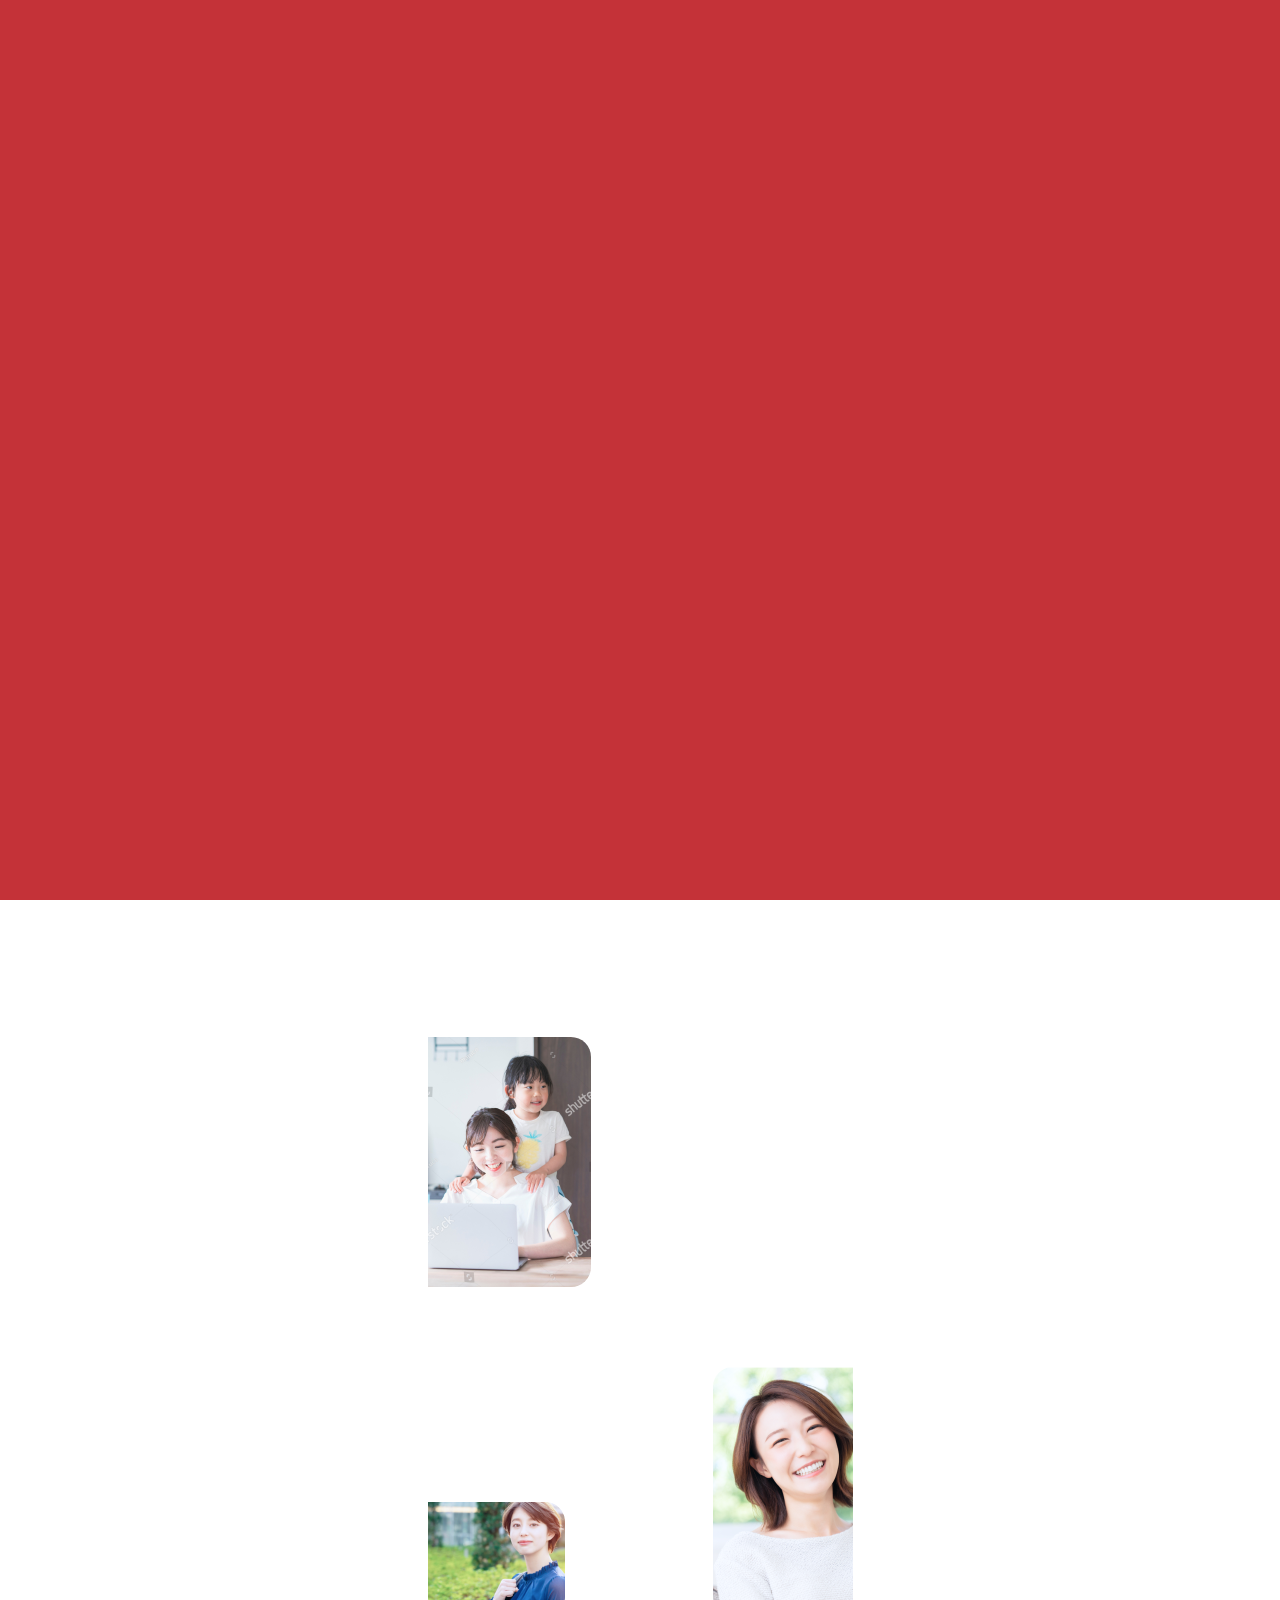
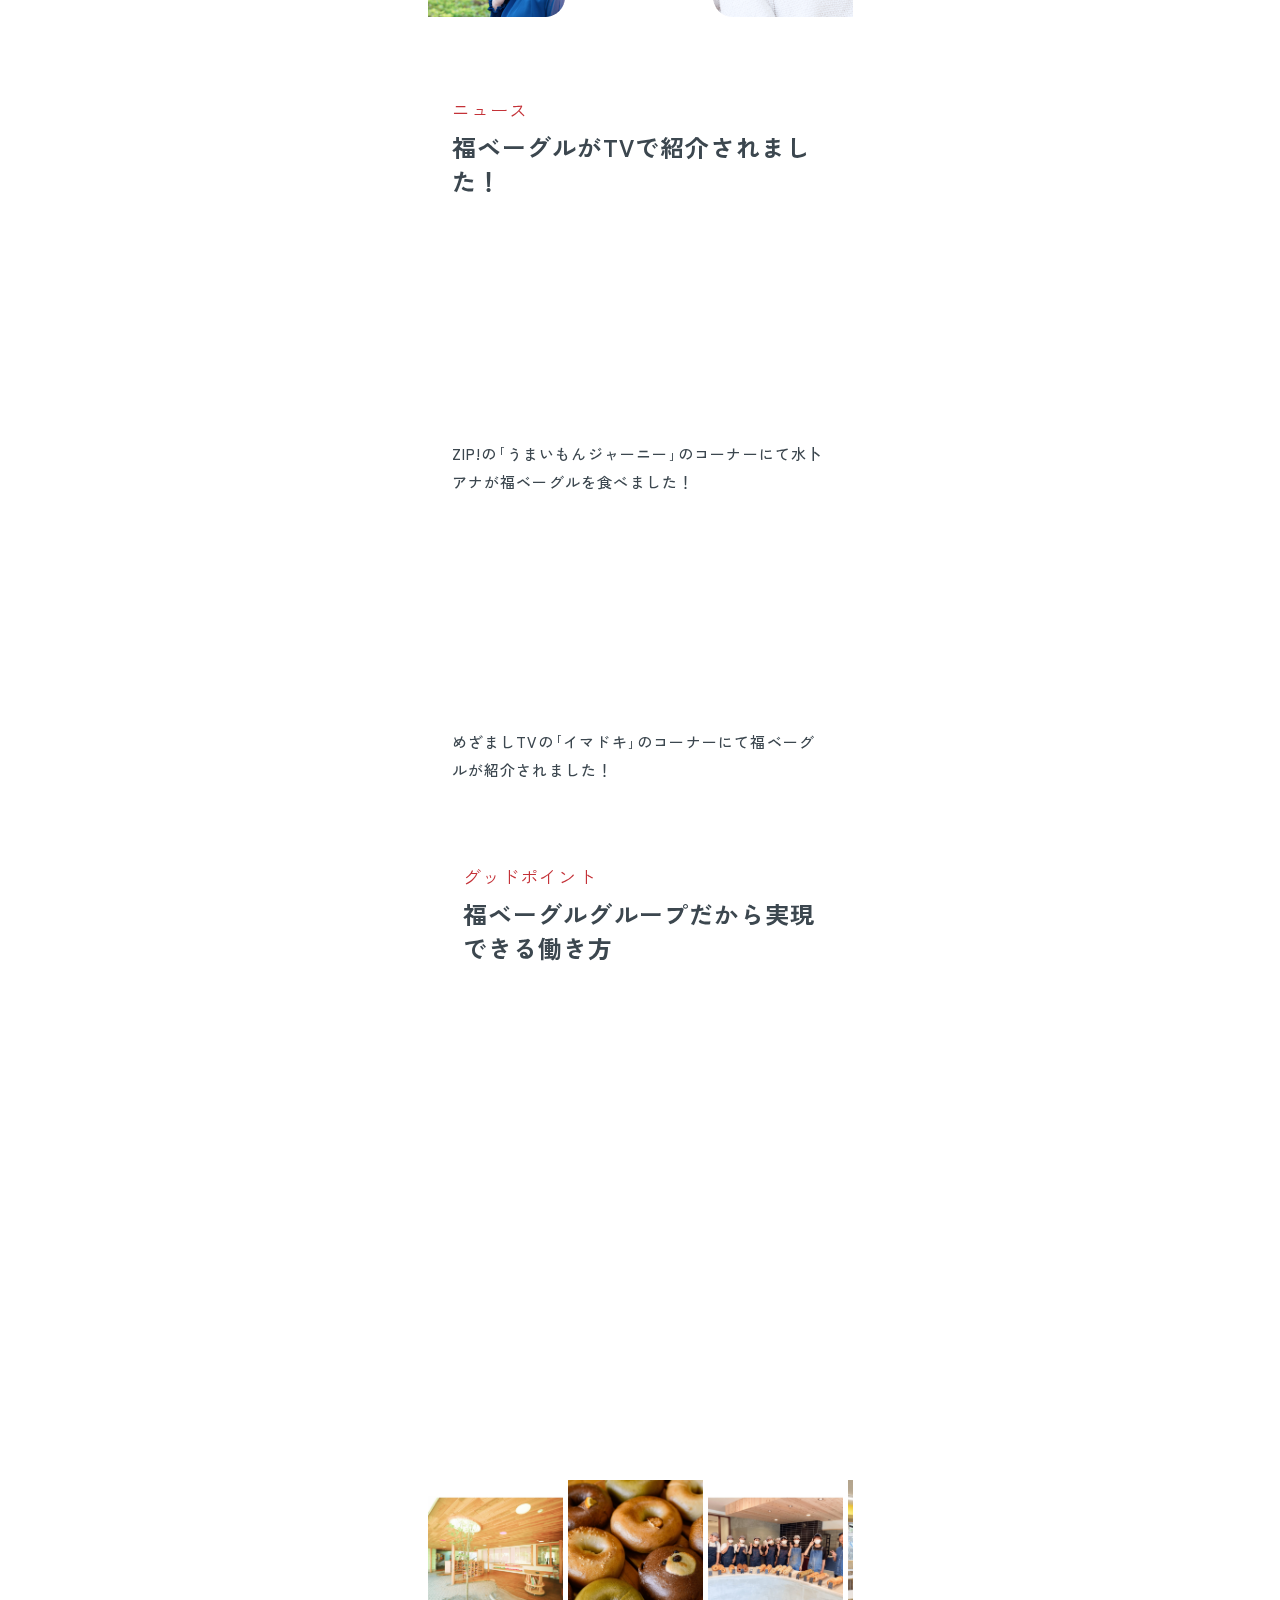
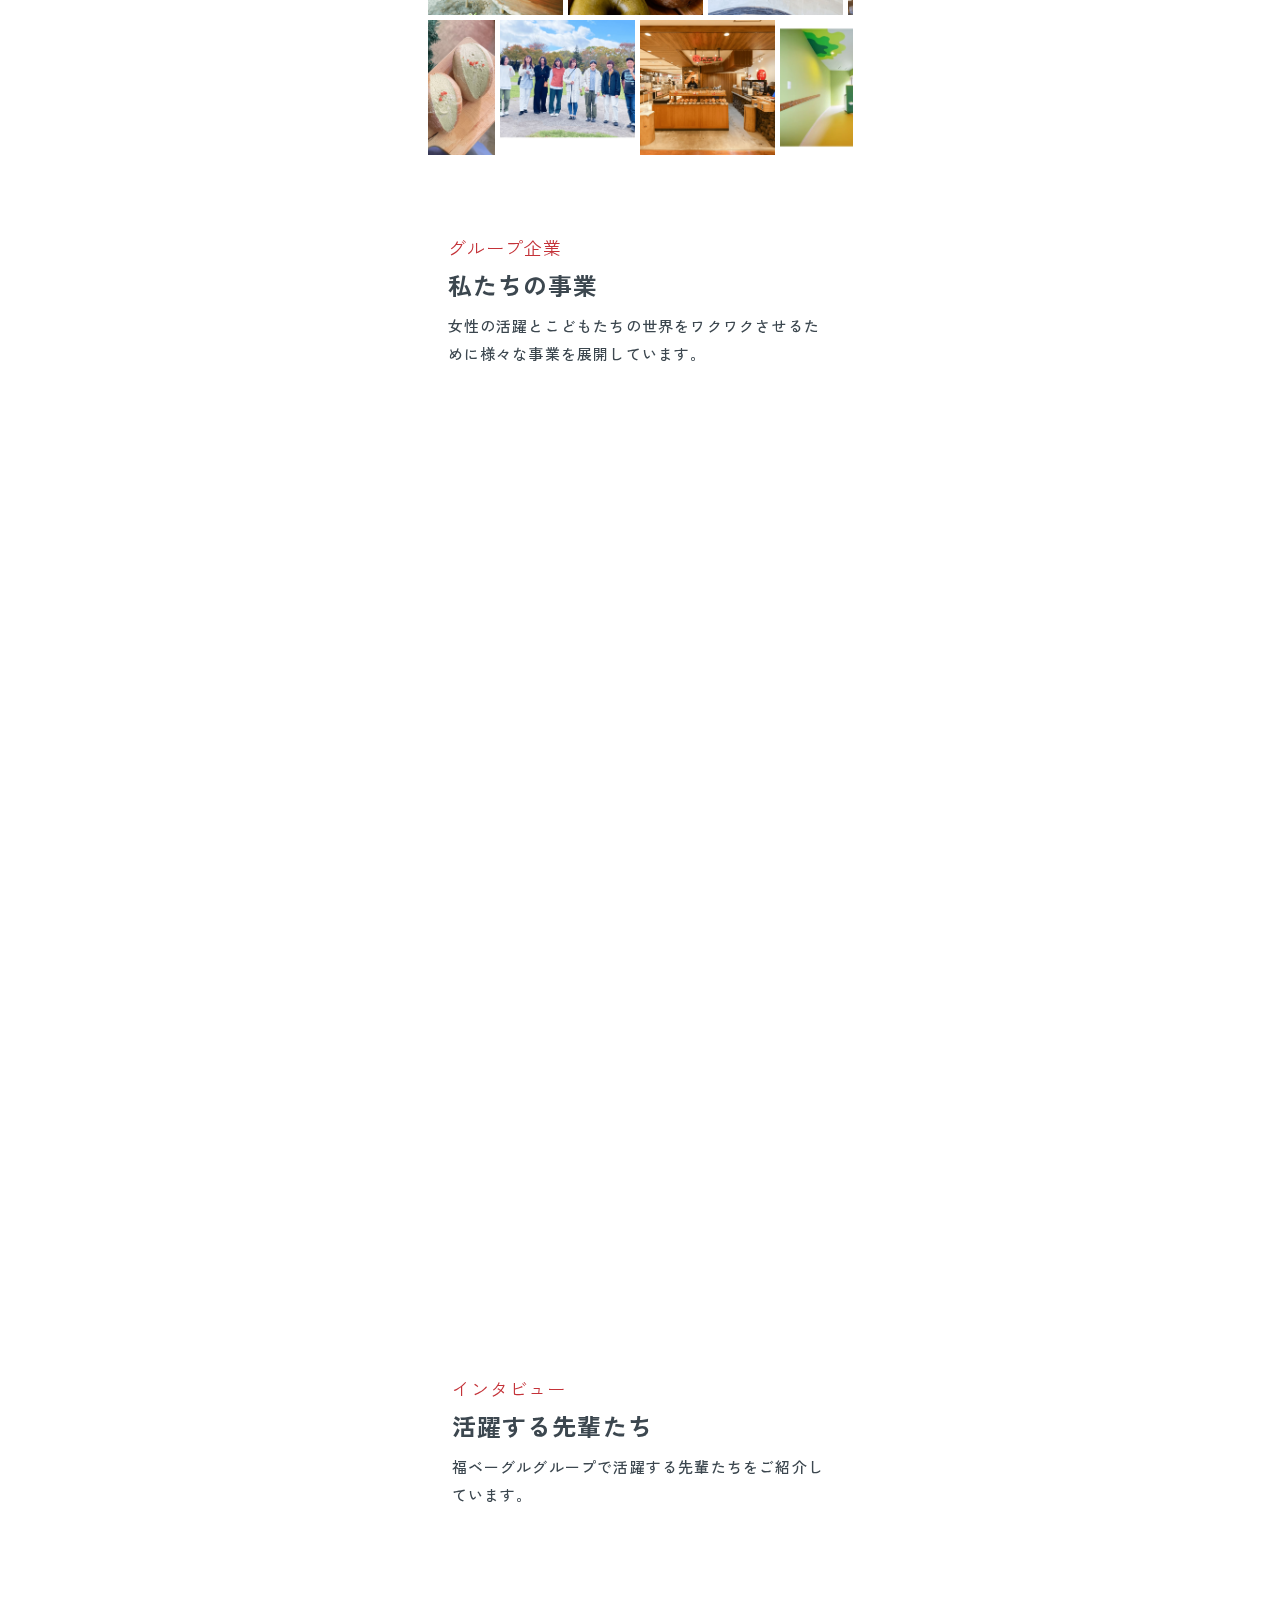
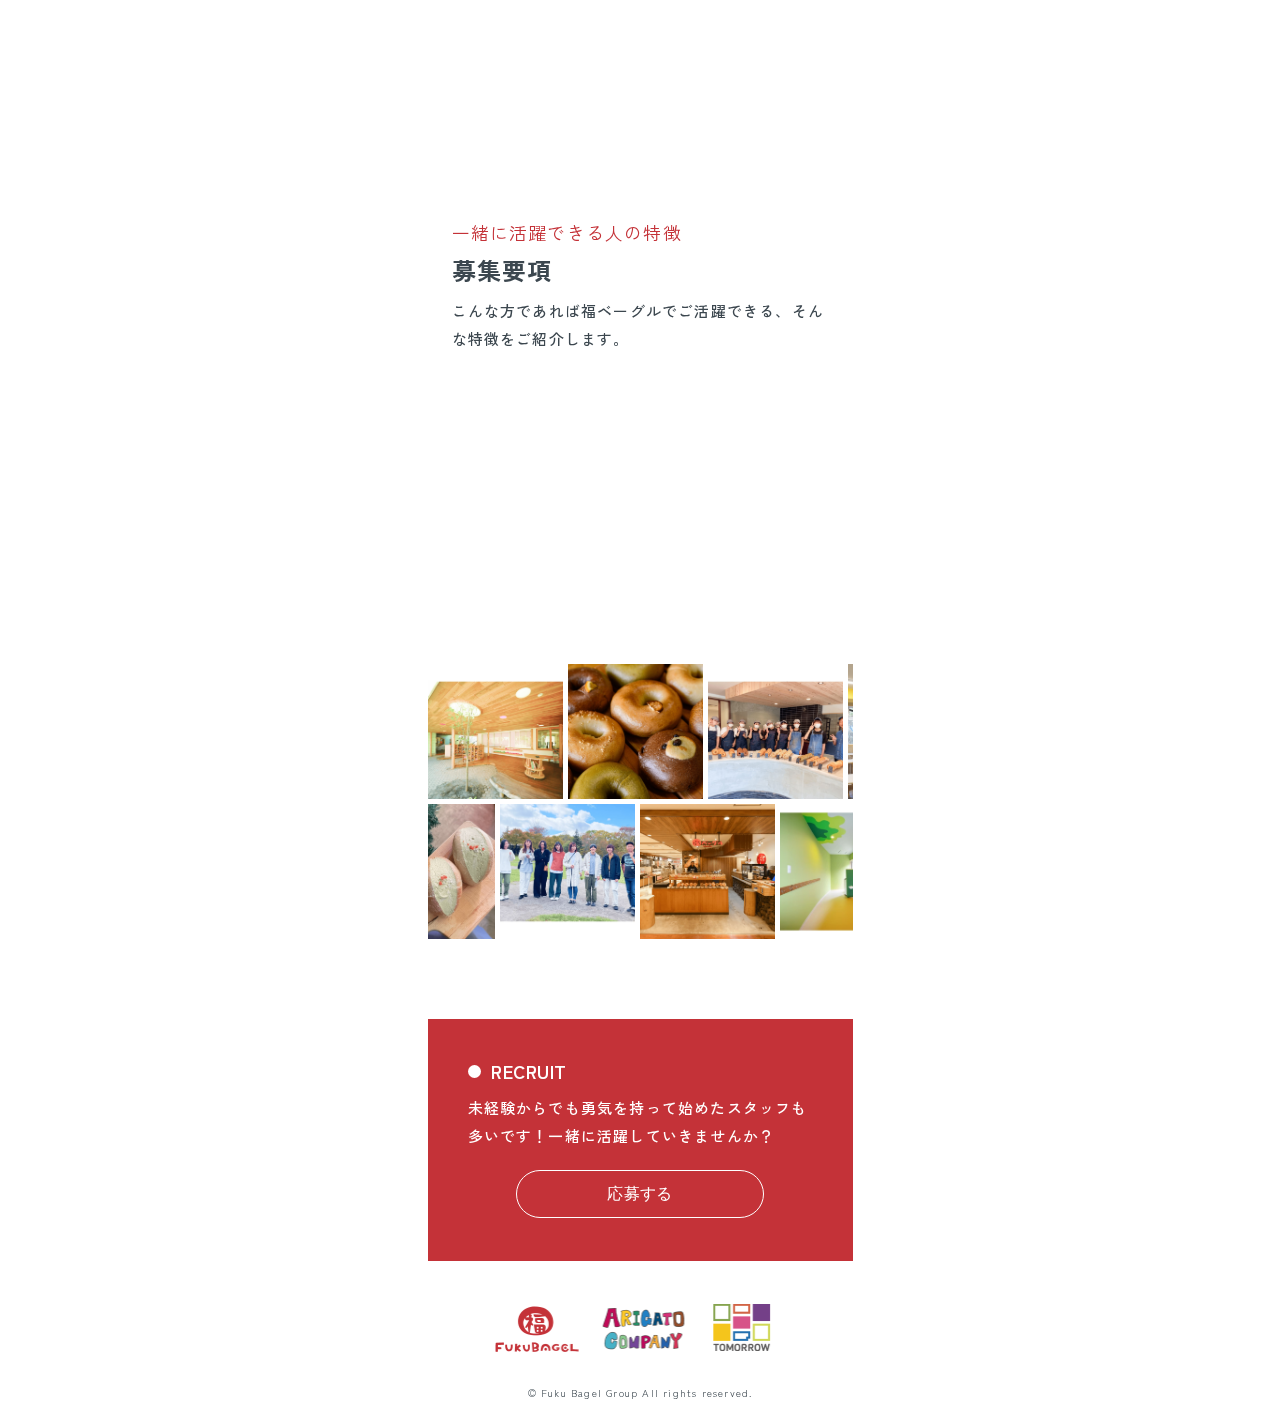
==== index.html @ b1d0acf9 "Merge pull request #6 from NagisaOrita/image-size-fix" ====
<!DOCTYPE html>
<html lang="ja">

<head>
    <meta charset="UTF-8">
    <meta http-equiv="X-UA-Compatible" content="IE=edge">
    <meta name="viewport" content="width=device-width, initial-scale=1.0">
    <title>福ベーグル採用サイト</title>
    <link rel="icon" href="./images/favicon.ico">
    <link rel="stylesheet" href="./css/reset.css">
    <link rel="stylesheet" href="./css/loading.css">
    <link rel="preconnect" href="https://fonts.googleapis.com">
    <link rel="preconnect" href="https://fonts.gstatic.com" crossorigin>
    <link href="https://fonts.googleapis.com/css2?family=Zen+Kaku+Gothic+New:wght@400;500;700&display=swap"
        rel="stylesheet">
    <link rel="stylesheet" href="./css/common.css">
    <link rel="stylesheet" href="./css/style.css">
    <link rel="stylesheet" href="./css/fuwatto.css">
    <link rel="stylesheet" href="./css/particle.css">
    <link rel="stylesheet" href="./css/sp.css">
    <script src="https://ajax.googleapis.com/ajax/libs/jquery/3.6.0/jquery.min.js"></script>
    <script src="./js/loading.js"></script>
    <script src="./js/particle.js"></script>
    <script src="./js/fuwatto.js"></script>

</head>

<body>
    <div id="splash">
        <div id="splash_logo">
            <img src="images/top-logo.png" alt="" class="fadeUp">
        </div>
    </div>
    <div class="l-container-bg">
        <nav class="l-container-navi itemC">
            <ul class="l-container-navi-list">
                <li class="l-container-navi-item">
                    <a href="./index.html">トップ</a>
                </li>
                <li class="l-container-navi-item">
                    <a href="./index.html">メッセージ</a>
                </li>
                <li class="l-container-navi-item">
                    <a href="#news">ニュース</a>
                </li>
                <li class="l-container-navi-item">
                    <a href="#merit">グッドポイント</a>
                </li>
                <li class="l-container-navi-item">
                    <a href="#group">グループ企業</a>
                </li>
                <li class="l-container-navi-item">
                    <a href="./interview.html">インタビュー</a>
                </li>
                <li class="l-container-navi-item">
                    <a href="#requirement">募集要項</a>
                </li>
            </ul>
        </nav>
        <div class="l-container-image-r itemA">
            <figure class="l-container-image-r-inner container">
                <img class="image" src="./images/top-r1.jpg" alt="">
                <img class="image" src="./images/top-r2.jpg" alt="">
                <img class="image" src="./images/top-r3.jpg" alt="">
            </figure>
            <div class="fix-menu">
                <div class="fix-menu-inner">
                    <button class="fukidashi">
                        <a href="./interview.html">
                            <img src="./images/interview-btn.png" alt="">
                        </a>
                    </button>
                </div>
            </div>
        </div>
        <div class="l-container-image-d itemB">
            <div class="top-logo">
                <figure class="top-logo-inner">
                    <img src="./images/top-logo.png" alt="">
                </figure>
            </div>
            <figure class="l-container-image-d-inner container">
                <img class="image" src="./images/top-d1.jpg" alt="">
                <img class="image" src="./images/top-d2.jpg" alt="">
                <img class="image" src="./images/top-d3.jpg" alt="">
            </figure>
        </div>
    </div>
    <main class="l-contents">
        <div id="canvas-wrap">
            <!-- CANVAS BG -->
            <canvas id="canvas-container"></canvas>
        </div>
        <div class="l-contents-wrapper">
            <!-- HEADER -->
            <header id="header" class="l-header">
                <div class="l-header-inner">
                    <div class="header-logo-wrapper">
                        <a href="./index.html">
                            <p class="header-txt is-mini is-no-height">採用特設ページ</p>
                            <figure class="header-logo">
                                <img src="./images/header-logo.png" alt="">
                            </figure>
                        </a>
                    </div>
                    <!-- BURGER MENU -->
                    <div class="hamburger-menu">
                        <input type="checkbox" id="menu-btn-check">
                        <label for="menu-btn-check" class="menu-btn"><span></span></label>
                        <nav class="menu-content">
                            <ul>
                                <li>
                                    <a href="./index.html">トップ</a>
                                </li>
                                <li>
                                    <a href="./index.html#message">メッセージ</a>
                                </li>
                                <li>
                                    <a href="./index.html#philosophy">ビジョン･ミッション</a>
                                </li>
                                <li>
                                    <a href="./index.html#news">ニュース</a>
                                </li>
                                <li>
                                    <a href="./index.html#merit">グッドポイント</a>
                                </li>
                                <li>
                                    <a href="./index.html#group">グループ企業</a>
                                </li>
                                <li>
                                    <a href="./interview.html">インタビュー</a>
                                </li>
                                <li>
                                    <a href="#">募集要項</a>
                                </li>
                            </ul>
                            <button class="l-recruit-btn btn bgleft">
                                <a href=""><span>応募する</span></a>
                            </button>
                        </nav>
                    </div>
                </div>
            </header>

            <!-- TOP TOP TOP  VISUAL  -->
            <section id="top" class="l-top">
                <div class="l-top-inner">
                    <h1 class="l-top-copy fadeUpTrigger">
                        <img src="./images/top-copy.png" alt="">
                    </h1>
                    <figure class="l-top-img">
                        <img src="./images/top-visual.png" alt="">
                    </figure>
                </div>
            </section>
            <section id="massage" class="l-message">
                <h2>
                    <span class="fadeUpTrigger">仕事を通じて</span>
                    <span class="fadeUpTrigger">女性の活躍する</span>
                    <span class="fadeUpTrigger">場所を創る</span>
                </h2>
                <p>
                    <span class="fadeUpTrigger">仕事だって</span>
                    <span class="fadeUpTrigger">家庭だって子育てだって</span>
                    <span class="fadeUpTrigger">あきらめたくない。</span>
                </p>
                <p>
                    <span class="fadeUpTrigger">チャンスを掴んで</span>
                    <span class="fadeUpTrigger">人生を輝かせたい</span>
                    <span class="fadeUpTrigger">そんな想いをもつあなたへ。</span>
                </p>
            </section>
            <section id="philosophy" class="l-philosophy">
                <div class="l-vision">
                    <figure class="l-vision-img is-rounded-right">
                        <img src="./images/vision-img.png" alt="">
                    </figure>
                    <div class="txtbox">
                        <p class="title fadeUpTrigger">ビジョン</p>
                        <h2 class="is-22 fadeUpTrigger">
                            <span>私たちの姿で</span>
                            <span>こどもたちの世界を</span>
                            <span>ワクワクさせる！</span>
                        </h2>
                        <p class="is-mini fadeUpTrigger">
                            女性が輝きながら働くことでこどもたちの世界もワクワクに!
                        </p>
                    </div>
                </div>
                <div class="l-mission">
                    <figure class="l-mission-img1 item1">
                        <img src="./images/mission-img1.png" alt="">
                    </figure>
                    <figure class="l-mission-img2 item2">
                        <img src="./images/mission-img2.png" alt="">
                    </figure>
                    <div class="txtbox item3">
                        <p class="title fadeUpTrigger">ミッション</p>
                        <h2 class="is-22 fadeUpTrigger">
                            <span>世界一美味しいベーグルで</span>
                            <span>女性の活躍する場所を創る</span>
                        </h2>
                        <p class="is-mini fadeUpTrigger">
                            びっくりするほど美味しいベーグルで今日もだれかを幸せに
                        </p>
                    </div>
                </div>
            </section>

            <!-- ニュース  セクション テンプレート型 -->
            <section id="news" class="l-news l-template">
                <div class="l-news-inner l-template-inner">
                    <div class="l-news-heading l-template-heading">
                        <p class="title">ニュース</p>
                        <h2 class="l2-heading">
                            福ベーグルがTVで紹介されました！
                        </h2>
                        <p class="normal">

                        </p>
                    </div>
                    <div class="box-hover normal-box-hover fadeUpTrigger">
                        <a href="https://fukubagel.jp/news-recruit.php" target="_blank">
                            <div class="is-absolute">
                                <button class="view-details">
                                    <div class="view-icon">
                                        <img src="./images/btn-view-details.png" alt="">
                                    </div>
                                    <p class="c-lead is-white is-shadow">詳しく見る</p>
                                </button>
                            </div>
                            <figure class="l-interview-img l-template-img">
                                <img src="./images/img-zip.png" alt="">
                            </figure>
                        </a>
                    </div>
                    <p class="normal">ZIP!の｢うまいもんジャーニー｣のコーナーにて水卜アナが福ベーグルを食べました！</p>
                    <div class="box-hover normal-box-hover fadeUpTrigger">
                        <a href="https://fukubagel.jp/news-recruit.php" target="_blank">
                            <div class="is-absolute">
                                <button class="view-details">
                                    <div class="view-icon">
                                        <img src="./images/btn-view-details.png" alt="">
                                    </div>
                                    <p class="c-lead is-white is-shadow">詳しく見る</p>
                                </button>
                            </div>
                            <figure class="l-interview-img l-template-img">
                                <img src="./images/img-mezamashi.png" alt="">
                            </figure>
                        </a>
                    </div>
                    <p class="normal">
                        めざましTVの｢イマドキ｣のコーナーにて福ベーグルが紹介されました！
                    </p>
                </div>
            </section>

            <!-- グッドポイント セクション -->
            <section id="merit" class="l-merit">
                <div class="l-merit-inner">
                    <div class="l-merit-heading">
                        <p class="title">グッドポイント</p>
                        <h2 class="l-merit-heading">
                            福ベーグルグループだから実現できる働き方
                        </h2>
                    </div>
                    <div class="l-merit-box">
                        <div class="l-merit-box1 fadeUpTrigger">
                            <div class="l-merit-box-heading">
                                <div class="num">
                                    <img src="./images/merit-num1.png" alt="">
                                </div>
                                <p class="cute_en">For Women</p>
                            </div>
                            <p class="l-merit-text">
                                女性のみの職場なので子育てなどの理解協力を得られる
                            </p>
                        </div>
                        <div class="l-merit-box2 fadeUpTrigger">
                            <div class="l-merit-box-heading">
                                <div class="num">
                                    <img src="./images/merit-num2.png" alt="">
                                </div>
                                <p class="cute_en">Career Up</p>
                            </div>
                            <p class="l-merit-text">
                                女性のライフステージに合わせたキャリアアップが可能 </p>
                        </div>
                        <div class="l-merit-box3 fadeUpTrigger">
                            <div class="l-merit-box-heading">
                                <div class="num">
                                    <img src="./images/merit-num3.png" alt="">
                                </div>
                                <p class="cute_en">Opportunity</p>
                            </div>
                            <p class="l-merit-text">
                                若くても年長者でも、店長やイベント運営のチャンスがある </p>
                        </div>
                    </div>
                </div>
            </section>
            <!-- IMG SLIDER -->
            <section id="slide1" class="l-slide1">
                <div class="d-demo">
                    <div class="d-demo__wrap">
                        <ul class="d-demo__list d-demo__list--left">
                            <li class="d-demo__item"><img src="./images/slide-1.jpg" alt></li>
                            <li class="d-demo__item"><img src="./images/slide-2.jpg" alt></li>
                            <li class="d-demo__item"><img src="./images/slide-3.jpg" alt></li>
                            <li class="d-demo__item"><img src="./images/slide-4.jpg" alt></li>
                            <li class="d-demo__item"><img src="./images/slide-5.jpg" alt></li>
                            <li class="d-demo__item"><img src="./images/slide-6.jpg" alt></li>
                        </ul>
                        <ul class="d-demo__list d-demo__list--left">
                            <li class="d-demo__item"><img src="./images/slide-1.jpg" alt></li>
                            <li class="d-demo__item"><img src="./images/slide-2.jpg" alt></li>
                            <li class="d-demo__item"><img src="./images/slide-3.jpg" alt></li>
                            <li class="d-demo__item"><img src="./images/slide-4.jpg" alt></li>
                            <li class="d-demo__item"><img src="./images/slide-5.jpg" alt></li>
                            <li class="d-demo__item"><img src="./images/slide-6.jpg" alt></li>
                        </ul>
                    </div>
                </div>
                <div class="d-demo">
                    <div class="d-demo__wrap">
                        <ul class="d-demo__list d-demo__list--left d-demo2">
                            <li class="d-demo__item"><img src="./images/slide-a.jpg" alt></li>
                            <li class="d-demo__item"><img src="./images/slide-b.jpg" alt></li>
                            <li class="d-demo__item"><img src="./images/slide-c.jpg" alt></li>
                            <li class="d-demo__item"><img src="./images/slide-d.jpg" alt></li>
                            <li class="d-demo__item"><img src="./images/slide-e.jpg" alt></li>
                            <li class="d-demo__item"><img src="./images/slide-f.jpg" alt></li>
                        </ul>
                        <ul class="d-demo__list d-demo__list--left">
                            <li class="d-demo__item"><img src="./images/slide-a.jpg" alt></li>
                            <li class="d-demo__item"><img src="./images/slide-b.jpg" alt></li>
                            <li class="d-demo__item"><img src="./images/slide-c.jpg" alt></li>
                            <li class="d-demo__item"><img src="./images/slide-d.jpg" alt></li>
                            <li class="d-demo__item"><img src="./images/slide-e.jpg" alt></li>
                            <li class="d-demo__item"><img src="./images/slide-f.jpg" alt></li>
                        </ul>
                    </div>
                </div>
            </section>
            <!-- GROUP -->
            <section id="group" class="l-group">
                <div class="l-group-inner">
                    <div class="l-group-heading">
                        <p class="title">グループ企業</p>
                        <h2 class="l2-heading is-marginbot10">私たちの事業</h2>
                        <p class="l-group-text">
                            女性の活躍とこどもたちの世界をワクワクさせるために様々な事業を展開しています。
                        </p>
                    </div>
                    <div class="l-group-box">
                        <div class="l-group-box1 fadeUpTrigger">
                            <div class="box-hover">
                                <a href="https://fukubagel.jp/company.php" target="_blank">
                                    <div class="flex-and-absolute">
                                        <h3 class="company-heading is-shadow">
                                            福ベーグル(株)
                                        </h3>
                                        <button class="view-details">
                                            <div class="view-icon">
                                                <img src="./images/btn-view-details.png" alt="">
                                            </div>
                                            <p class="c-lead is-white is-shadow">詳しく見る</p>
                                        </button>
                                    </div>
                                    <figure class="group-fukubagel-img group-img is-rounded">
                                    </figure>
                                </a>
                            </div>
                            <p class="l-group-text">
                                びっくりするほど美味しいベーグルで女性の活躍する舞台を作ることを掲げて創業。仕事内容としてはメニュー開発、製造、販売、SNSへの投稿などになります。
                            </p>
                        </div>
                        <div class="l-group-box2 fadeUpTrigger">
                            <div class="box-hover">
                                <a href="http://arigatocompany.co.jp/" target="_blank">
                                    <div class="flex-and-absolute">
                                        <h3 class="company-heading is-shadow">
                                            <span>ARIGATO</span>
                                            <span>COMPANY(株)</span>
                                        </h3>
                                        <button class="view-details">
                                            <div class="view-icon">
                                                <img src="./images/btn-view-details.png" alt="">
                                            </div>
                                            <p class="c-lead is-white is-shadow">詳しく見る</p>
                                        </button>
                                    </div>
                                    <figure class="group-arigato-img group-img is-rounded">
                                    </figure>
                                </a>
                            </div>
                            <p class="l-group-text">
                                子どもたちの世界をワクワクさせることを掲げ、園児が来たくなる･親御様が預けたくなる･そんな建築デザインの会社です。
                            </p>
                        </div>
                        <div class="l-group-box3 fadeUpTrigger">
                            <div class="box-hover">
                                <a href="">
                                    <div class="flex-and-absolute">
                                        <h3 class="company-heading is-shadow">
                                            <span>TOMORROW</span>
                                            <span>COMPANY(株)</span>
                                        </h3>
                                        <button class="view-details is-opacity0">
                                            <div class="view-icon">
                                                <img src="./images/btn-view-details.png" alt="">
                                            </div>
                                            <p class="c-lead is-white is-shadow">詳しく見る</p>
                                        </button>
                                    </div>
                                    <figure class="group-tomorrow-img group-img is-rounded">
                                    </figure>
                                </a>
                            </div>
                            <p class="l-group-text">
                                ｢一人ひとりの個性が生かされた場所づくり、仕事づくり｣を開業以来最も大切にしている会社です。
                            </p>
                        </div>
                    </div>
                </div>
            </section>
            
            <section id="interview" class="l-interview l-template">
                <div class="l-interview-inner">
                    <div class="l-interview-heading">
                        <p class="title">インタビュー</p>
                        <h2 class="l2-heading">
                            活躍する先輩たち
                        </h2>
                        <p class="normal">
                            福ベーグルグループで活躍する先輩たちをご紹介しています。
                        </p>
                    </div>
                    <div class="box-hover normal-box-hover fadeUpTrigger">
                        <a href="./interview.html">
                            <div class="is-absolute">
                                <button class="view-details">
                                    <div class="view-icon">
                                        <img src="./images/btn-view-details.png" alt="">
                                    </div>
                                    <p class="c-lead is-white is-shadow">詳しく見る</p>
                                </button>
                            </div>
                            <figure class="l-interview-img l-template-img">
                                <img src="./images/interview-img.png" alt="">
                            </figure>
                        </a>
                    </div>
                    <!-- <p class="normal">インタビュー1</p> -->
                </div>
            </section>
            <section id="requirement" class="l-requirement l-template">
                <div class="l-requirement-inner l-template-inner">
                    <div class="l-requirement-heading l-template-heading">
                        <p class="title">一緒に活躍できる人の特徴</p>
                        <h2 class="l2-heading">
                            募集要項
                        </h2>
                        <p class="normal">
                            こんな方であれば福ベーグルでご活躍できる、そんな特徴をご紹介します。
                        </p>
                    </div>
                    <div class="box-hover normal-box-hover fadeUpTrigger">
                        <a href="">
                            <div class="is-absolute">
                                <button class="view-details">
                                    <div class="view-icon">
                                        <img src="./images/btn-view-details.png" alt="">
                                    </div>
                                    <p class="c-lead is-white is-shadow">詳しく見る</p>
                                </button>
                            </div>
                            <figure class="l-interview-img l-template-img">
                                <img src="./images/requirement-img.png" alt="">
                            </figure>
                        </a>
                    </div>
                </div>
            </section>

            <!-- IMG SLIDER 2-->
            <section id="slide2" class="l-slide2">
                <div class="d-demo">
                    <div class="d-demo__wrap">
                        <ul class="d-demo__list d-demo__list--left">
                            <li class="d-demo__item"><img src="./images/slide-1.jpg" alt></li>
                            <li class="d-demo__item"><img src="./images/slide-2.jpg" alt></li>
                            <li class="d-demo__item"><img src="./images/slide-3.jpg" alt></li>
                            <li class="d-demo__item"><img src="./images/slide-4.jpg" alt></li>
                            <li class="d-demo__item"><img src="./images/slide-5.jpg" alt></li>
                            <li class="d-demo__item"><img src="./images/slide-6.jpg" alt></li>
                        </ul>
                        <ul class="d-demo__list d-demo__list--left">
                            <li class="d-demo__item"><img src="./images/slide-1.jpg" alt></li>
                            <li class="d-demo__item"><img src="./images/slide-2.jpg" alt></li>
                            <li class="d-demo__item"><img src="./images/slide-3.jpg" alt></li>
                            <li class="d-demo__item"><img src="./images/slide-4.jpg" alt></li>
                            <li class="d-demo__item"><img src="./images/slide-5.jpg" alt></li>
                            <li class="d-demo__item"><img src="./images/slide-6.jpg" alt></li>
                        </ul>
                    </div>
                </div>
                <div class="d-demo">
                    <div class="d-demo__wrap">
                        <ul class="d-demo__list d-demo__list--left d-demo2">
                            <li class="d-demo__item"><img src="./images/slide-a.jpg" alt></li>
                            <li class="d-demo__item"><img src="./images/slide-b.jpg" alt></li>
                            <li class="d-demo__item"><img src="./images/slide-c.jpg" alt></li>
                            <li class="d-demo__item"><img src="./images/slide-d.jpg" alt></li>
                            <li class="d-demo__item"><img src="./images/slide-e.jpg" alt></li>
                            <li class="d-demo__item"><img src="./images/slide-f.jpg" alt></li>
                        </ul>
                        <ul class="d-demo__list d-demo__list--left">
                            <li class="d-demo__item"><img src="./images/slide-a.jpg" alt></li>
                            <li class="d-demo__item"><img src="./images/slide-b.jpg" alt></li>
                            <li class="d-demo__item"><img src="./images/slide-c.jpg" alt></li>
                            <li class="d-demo__item"><img src="./images/slide-d.jpg" alt></li>
                            <li class="d-demo__item"><img src="./images/slide-e.jpg" alt></li>
                            <li class="d-demo__item"><img src="./images/slide-f.jpg" alt></li>
                        </ul>
                    </div>
                </div>
            </section>

            <!-- RECRUIT -->
            <section id="recruit" class="l-recruit">
                <div class="l-recruit-inner">
                    <h2 class="c-lead">
                        RECRUIT
                    </h2>
                    <p class="c-recruit">
                        未経験からでも勇気を持って始めたスタッフも
                        多いです！一緒に活躍していきませんか？
                    </p>
                    <button class="l-recruit-btn btn bgleft">
                        <a href=""><span>応募する</span></a>
                    </button>
                </div>
            </section>
        </div>
    </main>
    <footer class="l-footer">
        <figure class="l-footer-logo">
            <img src="./images/footer-logo.png" alt="">
        </figure>
        <p class="copyright is-mini">
            &copy; Fuku Bagel Group All rights reserved.
        </p>
    </footer>
    </div>
    <!-- ピッチ資料 -->
    <!-- <iframe class="speakerdeck-iframe" frameborder="0"
        src="https://speakerdeck.com/player/e636c356408849fb8ff7d6549b62bcbc" title="service_atsumaru_detail.pdf"
        allowfullscreen="true"
        style="border: 0px; background: padding-box padding-box rgba(0, 0, 0, 0.1); margin: 0px; padding: 0px; border-radius: 6px; box-shadow: rgba(0, 0, 0, 0.2) 0px 5px 40px; width: 100%; height: auto; aspect-ratio: 560 / 314;"
        data-ratio="1.78343949044586"></iframe> -->
    <script src="./js/common.js"></script>

</body>

</html>
---- css/loading.css ----
/*========= LoadingのためのCSS ===============*/

/* Loading背景画面設定　*/
#splash {
    /*fixedで全面に固定*/
    position: fixed;
    width: 100%;
    height: 100%;
    z-index: 999;
    background: var(--red);
    text-align: center;
    color: #fff;
}

/* Loading画像中央配置　*/
#splash_logo {
    position: absolute;
    top: 50%;
    left: 50%;
    transform: translate(-50%, -50%);
}

/* Loading アイコンの大きさ設定　*/
#splash_logo img {
    width: 260px;
}

/* fadeUpをするアイコンの動き */

.fadeUp {
    animation-name: fadeUpAnime;
    animation-duration: 0.5s;
    animation-fill-mode: forwards;
    opacity: 0;
}
---- css/common.css ----
html {
    height: 100%;
    font-size: 62.5%;
}

body {
    font-family: 'Poppins', 'Zen Kaku Gothic New', 'Zen Kaku Gothic Antique', "yugothic", "yu-gothic", "游ゴシック体", "游ゴシック", "ヒラギノ丸ゴ Pro W4", "ヒラギノ丸ゴ Pro", "Hiragino Maru Gothic Pro", "ヒラギノ角ゴ Pro W3", "Hiragino Kaku Gothic Pro", "HG丸ｺﾞｼｯｸM-PRO", "HGMaruGothicMPRO", sans-serif;
    height: 100%;
    font-weight: 500;
    font-size: 1.5rem;
    line-height: 28px;
    letter-spacing: 1.2px;
    color: #3C474F;
    margin: 0;
}

img {
    border: 0;
    max-width: 100%;
    height: auto;
    vertical-align: bottom;
    object-fit: cover;
}

figure {
    margin-inline-start: 0;
    margin-inline-end: 0;
    margin-block-start: 0;
    margin-block-end: 0;
}

a {
    text-decoration: none;
    color: #45484C;
    display: block;
}

li {
    list-style-type: none;
}

.c-button {
    -webkit-appearance: none;
    -moz-appearance: none;
    appearance: none;
    border: 0;
    border-radius: 0;
    background: #ccc;
}

button {
    background: none;
    border: none;
    outline: none;
    -webkit-appearance: none;
    -moz-appearance: none;
    appearance: none;
    padding: 0;
}

/* FONT DEFINE */
h1 {
    font-family: "Poppins", 'Zen Kaku Gothic New', 'Zen Kaku Gothic Antique', "yugothic", "yu-gothic","游ゴシック体", "游ゴシック", "ヒラギノ丸ゴ Pro W4", "ヒラギノ丸ゴ Pro", "Hiragino Maru Gothic Pro", "ヒラギノ角ゴ Pro W3", "Hiragino Kaku Gothic Pro", "HG丸ｺﾞｼｯｸM-PRO", "HGMaruGothicMPRO", sans-serif;
    font-style: normal;
    font-weight: 400;
}

h2 {
    font-family: "Poppins", 'Zen Kaku Gothic New', 'Zen Kaku Gothic Antique', "yugothic", "yu-gothic","游ゴシック体", "游ゴシック", "ヒラギノ丸ゴ Pro W4", "ヒラギノ丸ゴ Pro", "Hiragino Maru Gothic Pro", "ヒラギノ角ゴ Pro W3", "Hiragino Kaku Gothic Pro", "HG丸ｺﾞｼｯｸM-PRO", "HGMaruGothicMPRO", sans-serif;
    font-style: normal;
    font-weight: 700;
    font-size: 24px;
    line-height: 34px;
    letter-spacing: 1.2px;
}

p.title {
    color: var(--red);
    font-family: "Poppins", 'Zen Kurenaido', 'Zen Kaku Gothic New', 'Zen Kaku Gothic Antique', "yugothic", "yu-gothic", "游ゴシック体", "游ゴシック", "ヒラギノ丸ゴ Pro W4", "ヒラギノ丸ゴ Pro", "Hiragino Maru Gothic Pro", "ヒラギノ角ゴ Pro W3", "Hiragino Kaku Gothic Pro", "HG丸ｺﾞｼｯｸM-PRO", "HGMaruGothicMPRO", sans-serif;
    font-style: normal;
    font-weight: 400;
    font-size: 18px;
    line-height: 25px;
    margin-bottom: 8px;
}

p.btn {
    font-weight: 400;
    font-size: 16px;
    line-height: 26px;
    /* identical to box height, or 160% */
    letter-spacing: 0.32px;
}

li.pc-menu {
    font-weight: 700;
    font-size: 18px;
    line-height: 34px;
    /* identical to box height, or 187% */
    letter-spacing: 1.2px;
    color: #FFFFFF;
}

li.burger-menu {
    font-weight: 700;
    font-size: 18px;
    line-height: 34px;
    /* identical to box height, or 187% */
    letter-spacing: 1.2px;
    color: #FFFFFF;
}

h2.l-message {
    letter-spacing: 3.4px;
    font-style: normal;
    font-weight: 700;
    font-size: 24px;
    line-height: 32px;
}

p.l-message {
    font-weight: 400;
    font-size: 16px;
    line-height: 34px;
    letter-spacing: 0.8px;
}

h2.l-vision {
    font-weight: 700;
    font-size: 22px;
    line-height: 34px;
    /* identical to box height, or 153% */
    letter-spacing: 1.6px;
}

p.is-mini {
    font-style: normal;
    font-weight: 400;
    font-size: 10px;
    line-height: 22px;
    /* or 216% */
    letter-spacing: 1.2px;
}

p.cute_en {
    font-family: 'Zen Kaku Gothic New', 'Zen Kaku Gothic Antique', "yugothic", "yu-gothic","游ゴシック体", "游ゴシック", "ヒラギノ丸ゴ Pro W4", "ヒラギノ丸ゴ Pro", "Hiragino Maru Gothic Pro", "ヒラギノ角ゴ Pro W3", "Hiragino Kaku Gothic Pro", "HG丸ｺﾞｼｯｸM-PRO", "HGMaruGothicMPRO", sans-serif;
    font-style: normal;
    font-weight: 400;
    font-size: 18px;
    line-height: 25px;
    color: var(--red);
}

p.l-merit-text {
    font-weight: 400;
    font-size: 20px;
    line-height: 34px;
    /* or 168% */
    letter-spacing: 1.2px;
}

h3.l-group-heading {
    font-weight: 700;
    font-size: 20px;
    line-height: 34px;
    letter-spacing: 1.2px;
    color: #fff;
}

.company-heading {
    font-size: 20px;
    line-height: 34px;
    letter-spacing: 1.2px;
    color: #FFFFFF;
}


h2.c-lead {
    font-weight: 700;
    font-size: 18px;
    line-height: 25px;
    letter-spacing: 0.03em;
}

p.c-lead {
    font-weight: 700;
    font-size: 16px;
    line-height: 16px;
    letter-spacing: 0.32px;
}

.l2-heading {
    margin-bottom: 10px;
}

/* FONT OPTION */
.is-shadow {
    text-shadow: 2px 2px 6px rgba(0, 0, 0, 0.18);
}

.is-white {
    color: #fff;
}

.is-red {
    color: var(--red);
}

.is-black {
    color: var(--black);
}

.is-22 {
    font-size: 22px;
    line-height: 34px;
    letter-spacing: 1.6px;
}

.is-no-height {
    line-height: 10px !important;
}

.is-marginbot10 {
    margin-bottom: 10px;
}

.is-overflow{
    height: 100vh;
}
.is-opacity0{
    opacity: 0;
}

.is-none{
    display: none;
}
/* BORDER RADIUS FOR IMAGE */
.is-rounded {
    border-radius: 20px;
    overflow: hidden;
}

.is-rounded-left {
    border-top-left-radius: 20px;
    -webkit-border-top-left-radius: 20px;
    -moz-border-radius-topleft: 20px;
    border-bottom-left-radius: 20px;
    -webkit-border-bottom-left-radius: 20px;
    -moz-border-radius-bottomleft: 20px;
    overflow: hidden;
}

.is-rounded-right {
    border-top-right-radius: 20px;
    -webkit-border-top-right-radius: 20px;
    -moz-border-radius-topright: 20px;
    border-bottom-right-radius: 20px;
    -webkit-border-bottom-right-radius: 20px;
    -moz-border-radius-bottomright: 20px;
    overflow: hidden;
}


/* COLOR DEFINE */
:root {
    --red: #C43238;
    --lightyellow: #FDF4A8;
    --yellow: #FFE400;
    --blue: #009FBC;
    --darkblue: #194369;
    --black: #3C474F;
}

/* PC - BG GRID */
.l-container-bg {
    width: 100%;
    height: 100vh;
    overflow: hidden;
    position: fixed;
    top: 0;
    left: 0;
    display: grid;
    grid-template-columns: 1fr 1fr;
    grid-template-rows: 1fr 1fr;
    /* z-index: -2; */
    /* ↑もし不具合でたらz-index-2に設定 */
}

/* TOP BG IMAGE RIGHT */
.itemA {
    grid-row: 1/3;
    grid-column: 2/2;
    margin-left: calc(425px /2);
}

/* TOP BG IMAGE DOWN */
.itemB {
    height: 100%;
    align-items: end;
    align-self: end;
    background: var(--red);
    position: relative;
    margin-right: calc(425px /2);
}

.itemB figure.container {
    position: absolute;
    bottom: 0;
}

/* TOP BG MENU */
.itemC {
    background: var(--red);
    margin-right: calc(425px /2);
    display: flex;
    align-items: center;
}

/* PC BG IMAGE  CHANGE ANIMATION*/
.container {
    position: relative;
    width: 100%;
    height: 100%;
}

.image {
    position: absolute;
    width: 100%;
    height: 100%;
    opacity: 0;
    animation: change-img-anim 30s infinite;
}

.image:nth-of-type(1) {
    animation-delay: 0s;
}

.image:nth-of-type(2) {
    animation-delay: 6s;
}

.image:nth-of-type(3) {
    animation-delay: 12s;
}

/* TOP BG LOGO */
.l-container-image-d-inner {
    height: 75%;
}

.l-container-image-d {
    display: flex;
    flex-direction: column;
    align-items: center;
}

.top-logo {
    position: relative;
    height: 25%;
    width: 100%;
}

.top-logo-inner {
    position: absolute;
    top: 50%;
    left: 50%;
    /* width: 20vw; */
    /* max-width: 300px; */
    transform: translate(-50%, -50%);
    display: flex;
    justify-content: center;
    align-items: center;
    gap: 20px;
}

@keyframes change-img-anim {
    0% {
        opacity: 0;
    }

    10% {
        opacity: 1;
    }

    90% {
        opacity: 1;
    }

    100% {
        opacity: 0;
    }
}

/* PC 応募ボタン と 先輩の声ボタン */
.itemA{
    position: relative;
}
.fix-menu{
    position: absolute;
    bottom: 20px;
    left: 50%;
    transform: translateX(-50%);
    width: 100%;
}
.fix-menu-inner{
    width: 100%;
    display: flex;
    justify-content: center;
    transition: all .8s;
}
.fix-menu-inner:hover{
    opacity: .5;
}
.fix-menu img{
    margin: 0 auto;
    object-fit: cover;
    object-position: center;
}
/* 先輩の声ボタン SPバージョン */
.sp-menu{
    position: fixed;
    z-index: 10;
    bottom: 0;
    left: 0;
    /* transform: translateX(-50%); */
}
/* MAIN COMMON*/
.l-contents {
    position: relative;
}

.l-contents-wrapper {
    z-index: 10;
}

/* RECRUIT */
.l-recruit {
    margin-top: 80px;
}

.l-recruit-inner {
    background: var(--red);
    color: #fff;
    padding: 40px;
}

h2.c-lead::before {
    content: "";
    display: inline-block;
    width: 13px;
    height: 13px;
    border-radius: 100px;
    background-color: #fff;
    vertical-align: top;
    margin-top: 6px;
    margin-right: 5px;
}

.l-recruit-btn {
    text-align: center;
    display: block;
    margin: 20px auto 0;
}

.l-recruit-btn a {
    font-weight: 400;
    font-size: 16px;
    line-height: 26px;
    text-align: center;
    letter-spacing: 0.32px;
    color: #FFFFFF;
    padding: 10px 90px;
    border: solid 1px #fff;
    border-radius: 100px;
}

.l-recruit h2.c-lead {
    margin-bottom: 10px;
}

/* HEADER */
.l-header {
    position: fixed;
    width: 100%;
    max-width: 425px;
    /* height: 100vh; */
    /* overflow: hidden; */
    display: flex;
    justify-content: space-between;
    /* align-items: center; */
    z-index: 100;
    /* background: #fff; */
    transition: all 10s ease-in-out;
}
.l-header-inner{
    height: 60px;
    width: 100%;
    display: flex;
    justify-content: space-between;
    background: #fff;
}

.header-logo {
    width: 15rem;
}

.header-logo-wrapper {
    margin-left: 10px;
    margin-top: 5px;
}

/* BURGER MENU */
.hamburger-menu {
    display: flex;
    justify-content: flex-end;
    margin: 0 0 0 auto;
}

.menu-btn {
    /* top: 50%; */
    right: 0;
    display: flex;
    height: 60px;
    width: 60px;
    justify-content: center;
    align-items: center;
    z-index: 90;
    background-color: var(--red);
}

.menu-btn span,
.menu-btn span:before,
.menu-btn span:after {
    content: '';
    display: block;
    height: 3px;
    width: 25px;
    border-radius: 3px;
    background-color: #ffffff;
    position: absolute;
}

.menu-btn span:before {
    bottom: 8px;
}

.menu-btn span:after {
    top: 8px;
}

#menu-btn-check:checked~.menu-btn span {
    background-color: rgba(255, 255, 255, 0);
    /*メニューオープン時は真ん中の線を透明にする*/
}

#menu-btn-check:checked~.menu-btn span::before {
    bottom: 0;
    transform: rotate(45deg);
}

#menu-btn-check:checked~.menu-btn span::after {
    top: 0;
    transform: rotate(-45deg);
}

#menu-btn-check {
    display: none;
}

#menu-btn-check {
    display: none;
}

.menu-content {
    width: 100em;
    height: 100vh;
    position: sticky;
    top: 0;
    left: 0;
    z-index: 80;
    background-color: var(--red);
}

.menu-content ul {
    padding: 70px 40px 0;
}

.menu-content ul li {
    border-bottom: solid 1px #ffffff;
    list-style: none;
}

.menu-content ul li a {
    display: block;
    width: 100%;
    font-size: 15px;
    box-sizing: border-box;
    color: #ffffff;
    text-decoration: none;
    padding: 9px 15px 10px 0;
    position: relative;
}

.menu-content ul li a::before {
    content: "";
    width: 7px;
    height: 7px;
    border-top: solid 2px #ffffff;
    border-right: solid 2px #ffffff;
    transform: rotate(45deg);
    position: absolute;
    right: 11px;
    top: 16px;
}

.menu-content {
    width: 100%;
    height: 100vh;
    position: absolute;
    top: -100vh;

    /* left: 100%; */
    /*leftの値を変更してメニューを画面外へ*/
    z-index: 80;
    background-color: var(--red);
    transition: all 0.5s;
    /*アニメーション設定*/
}

#menu-btn-check:checked~.menu-content {
    left: 0;
    top: 0;
    /*メニューを画面内へ*/
}

#menu-btn-check:checked~.menu-content {
    left: 0;
    /*メニューを画面内へ*/
}

.l-contents,
.l-footer {
    width: 425px;
    width: 100%;
    max-width: 425px;
    margin: 0 auto;
    overflow: hidden;
}

/* FOOTER */
.l-footer-logo {
    width: 300px;
    margin: 40px auto 20px;
}
.footer-logo-inner{
    display: flex;
    justify-content: center;
    align-items: center;
    gap: 15px;
}
.copyright {
    text-align: center;
    margin-bottom: 20px;
}

/* PC 左ナビメニュー｣ */
.l-container-navi-list {
    margin-left: 6.25vw;
}

.l-container-navi-item a {
    color: #fff;
    font-weight: 700;
    font-size: 18px;
    line-height: 34px;
    letter-spacing: 1.2px;
    transition: all 0.3s ease-out;
}

.l-container-navi-item:not(:last-child) {
    margin-bottom: 10px;
}

.l-container-navi-item a::before {
    content: "";
    display: inline-block;
    width: 10px;
    height: 10px;
    border-radius: 100px;
    background-color: #fff;
    vertical-align: top;
    margin-top: 12px;
    margin-right: 15px;
    transition: all 0.3s ease-out;
}

.l-container-navi-item:hover a,
.l-container-navi-item:hover a::before {
    color: var(--black);
}

.l-container-navi-item:hover a::before {
    color: var(--black);
    background-color: var(--black);
}




/* SLIDE ANIMATION */
/*
右から左へ
----------------------------*/
@keyframes infinity-scroll-left {
    from {
        transform: translateX(0);
    }

    to {
        transform: translateX(-100%);
    }
}

/*左から右へ----------------------------*/
@keyframes infinity-scroll-right {
    from {
        transform: translateX(-100%);
    }

    to {
        transform: translateX(0%);
    }
}

/*IE11対策----------------------------*/
_:-ms-lang(x)::-ms-backdrop,
.d-demo {
    display: -ms-grid;
    overflow: hidden;
}

/*----------------------------*/
.d-demo__wrap {
    display: flex;
    overflow: hidden;
}

.d-demo__list {
    display: flex;
    list-style: none;
}

.d-demo__list--left {
    animation: infinity-scroll-left 95s infinite linear 0.5s both;
}

.d-demo__list--right {
    animation: infinity-scroll-right 95s infinite linear 0.5s both;
}

.d-demo__item {
    width: calc(100vw / 6);
    height: calc(100vw / 6);
    width: 135px;
    height: 135px;
    margin-right: 5px;
    overflow: hidden;
}

.d-demo__item>img {
    width: 100%;
    object-fit: cover;
}

.d-demo2 {
    margin-top: 5px;
    margin-left: calc(-135px/2);
}

/* BTN HOVER RECRUIT */
.btn a {
    /*アニメーションの起点とするためrelativeを指定*/
    position: relative;
    overflow: hidden;
    /*ボタンの形状*/
    text-decoration: none;
    display: inline-block;
    border: 1px solid #fff;
    /* ボーダーの色と太さ */
    /* padding: 10px 30px; */
    text-align: center;
    outline: none;
    /*アニメーションの指定*/
    transition: ease .2s;
}

/*ボタン内spanの形状*/
.btn span {
    position: relative;
    z-index: 3;
    /*z-indexの数値をあげて文字を背景よりも手前に表示*/
    color: #fff;

    transition: ease 0s;
}

.btn:hover span {
    color: var(--red);
}

/*== 背景が流れる（左から右） */
.bgleft a:before {
    content: '';
    /*絶対配置で位置を指定*/
    position: absolute;
    top: 0;
    left: 0;
    z-index: 2;
    /*色や形状*/
    background: #fff;
    /*背景色*/
    width: 100%;
    height: 100%;
    /*アニメーション*/
    transition: transform .6s cubic-bezier(0.8, 0, 0.2, 1) 0s;
    transform: scale(0, 1);
    transform-origin: right top;
}

/*hoverした際の形状*/
.bgleft:hover a:before {
    transform-origin: left top;
    transform: scale(1, 1);
}

/* BTN HOVER NAVI RECRUIT */
.menu-content .btn a {
    background: #fff;
}

/*ボタン内spanの形状*/
.menu-content .btn span {
    color: var(--red);
}

.menu-content .btn:hover span {
    color: #fff;
}

/*== 背景が流れる（左から右） */
.menu-content .bgleft a:before {
    background: var(--red);
}
---- css/style.css ----
/* TOP */
.l-top{
    padding-top: 60px;
}
.l-top-inner{
    display: flex;
    position: relative;
    align-items: flex-end;
    justify-content: flex-end;
}
.l-top-copy{
    position: absolute;
    left: 0;
    bottom: -30px;
}

/* MESSAGE */
.l-message h2{
    text-align: center;
    margin-bottom: 4rem;
}
.l-message h2 span{
    margin-bottom: 2rem;
}
.l-message p{
    text-align: center;
    margin-bottom: 4rem;
}
.l-message span{
    display: block;
}
.l-message{
    margin-top: 8rem;
    margin-bottom: 10rem;
}

/* VISION */
.l-vision{
    display: flex;
    justify-content: space-between;
    align-items: center;
    gap: 10px;
}
.l-vision h2 span{
    display: block;
}
.l-vision img{
    width: 200px;
    height: 250px;
}

/* MISSION */
.l-mission{
    margin-top: 80px;
    display: grid;
    grid-template-columns: 1fr 1fr;
    grid-template-rows: 1fr 1fr;
    position: relative;
}
.l-mission .item2{
    grid-column: 1/1;
    grid-row: 2/2;
    align-self: end;
}
.l-mission .item1{
    grid-column: 2/2;
    grid-row: 1/3;
    justify-self: end;
}
.l-mission .txtbox{
    position: absolute;
    margin-left: 20px;
}
.l-mission .txtbox span {
    display: block;
}
.l-mission-img1{
    height: 250px;
}
.l-mission-img1 img{
    height: 100%;
}

/* MERIT  */
.l-merit{
    margin-top: 80px;
}
.l-merit-inner{
    margin: 0 3.5rem;
}
.l-merit-heading{
    margin-bottom: 30px;
}
.l-merit-box{
    display: flex;
    flex-direction: column;
    gap: 30px;
}
.num{
    width: 3.7rem;
    margin-right: 1.2rem;
}
.l-merit-box-heading{
    display: flex;
    align-items: center;
    /* justify-content: space-between; */
    margin-bottom: 10px;
    position: relative;
}
.l-merit-box-heading::after{
    content: "";
    display: inline-block;
    width: 19rem;
    height: 1px;
    background: var(--red);
    position: absolute;
    right: 0;
}

/* IMAGE SLIDER */
.l-slide1,
.l-slide2{
    margin-top: 80px;
}

/* GROUP */
.l-group{
    margin-top: 80px;
}
.l-group-inner{
    margin: 0 20px;
}
.l-group-heading{
    margin-bottom: 40px;
}
.l-group-box{
    display: flex;
    flex-direction: column;
    gap: 30px;
}
.box-hover{
    width: 100%;
    margin: 0 auto;
    position: relative;
    overflow: hidden;
    border-radius: 20px;
}
.flex-and-absolute{
    position: absolute;
    bottom: 0;
    display: flex;
    justify-content: space-between;
    z-index: 1;
    width: calc(100% - 32px);
    padding: 6px 16px;
}
.group-img{
    background-size: cover;
    background-position: center center;
    height: 182px;
    width: 100%;
    transition:1s all;
    border-radius: 20px;
}

.view-details{
    display: flex;
    gap: 10px;
    align-items: center;
    margin: auto 0 0;
    padding: 0;
}

.group-fukubagel-img{
    background-image: url(../images/bg-fukubagel.png);
}
.group-arigato-img{
    background-image: url(../images/bg-arigato.png);
}
.group-tomorrow-img{
    background-image: url(../images/bg-tomorrow.png);
    border-radius: 20px;
}

.company-heading span{
    display: block;
}

.group-img:hover{
    transform:scale(1.2,1.2);
    opacity: .8;
}

p.l-group-text{
    margin-top: 10px;
}

/* INTERVIEW */
.l-interview,
.l-template{
    margin-top: 80px;
}
.l-interview-inner,
.l-template-inner{
    margin: 0 24px;
}
.l-interview-heading,
.l-template-heading{
    margin-bottom: 20px;
}
.l-interview-img,
.l-template-img{
    border-radius: 20px;
    overflow: hidden;
}
p.normal{
    margin-bottom: 10px;
}

.l-template-img{
    background-size: cover;
    background-position: center center;
    width: 100%;
    transition:1s all;
    transition: transform .6s ease;
}
.is-absolute{
    position: absolute;
    bottom: 0;
    right: 0;
    z-index: 1;
    padding: 6px 16px;
    margin-bottom: 3.3%;
}

.l-template-img:hover{
    transform:scale(1.2,1.2);
    opacity: .8;
}

.normal{
    margin-top: 10px;
}
---- css/fuwatto.css ----
/* fadeUp */

.fadeUp {
    animation-name: fadeUpAnime;
    animation-duration: 2s;
    animation-fill-mode: forwards;
    opacity: 0;
}

@keyframes fadeUpAnime {
    from {
        opacity: 0;
        transform: translateY(50px);
    }

    to {
        opacity: 1;
        transform: translateY(0);
    }
}


/* スクロールをしたら出現する要素にはじめに透過0を指定　*/

.fadeUpTrigger {
    opacity: 0;
}
---- css/particle.css ----
#canvas-wrap {
    width: 100%;
    width: 425px;
    height: 100vh;
    position: fixed;
    position: -webkit-fixed;
    background: #fff;
    z-index: -1;
}

@supports (-webkit-background-clip: text) {
    #canvas-txt p {
        background: -webkit-linear-gradient(left, #ba65fd, #5aa5f8, #00d8ee);
        background-clip: text;
        -webkit-text-fill-color: transparent;
    }
}
---- css/sp.css ----
@media screen and (max-width:425px) {
    .l-container-bg{
        display: none;
    }
    .l-merit-box-heading::after{
        width: 40.7vw;
    }
}
@media screen and (max-width:375px) {
    .l-merit-box-heading::after{
        width: 35.7vw;
    }
}
@media screen and (max-width:320px) {
    .l-merit-box-heading::after{
        width: 25.7vw;
    }
}
@media screen and (max-width:768px) {
    .l-container-bg ul{
        display: none;
    }
}
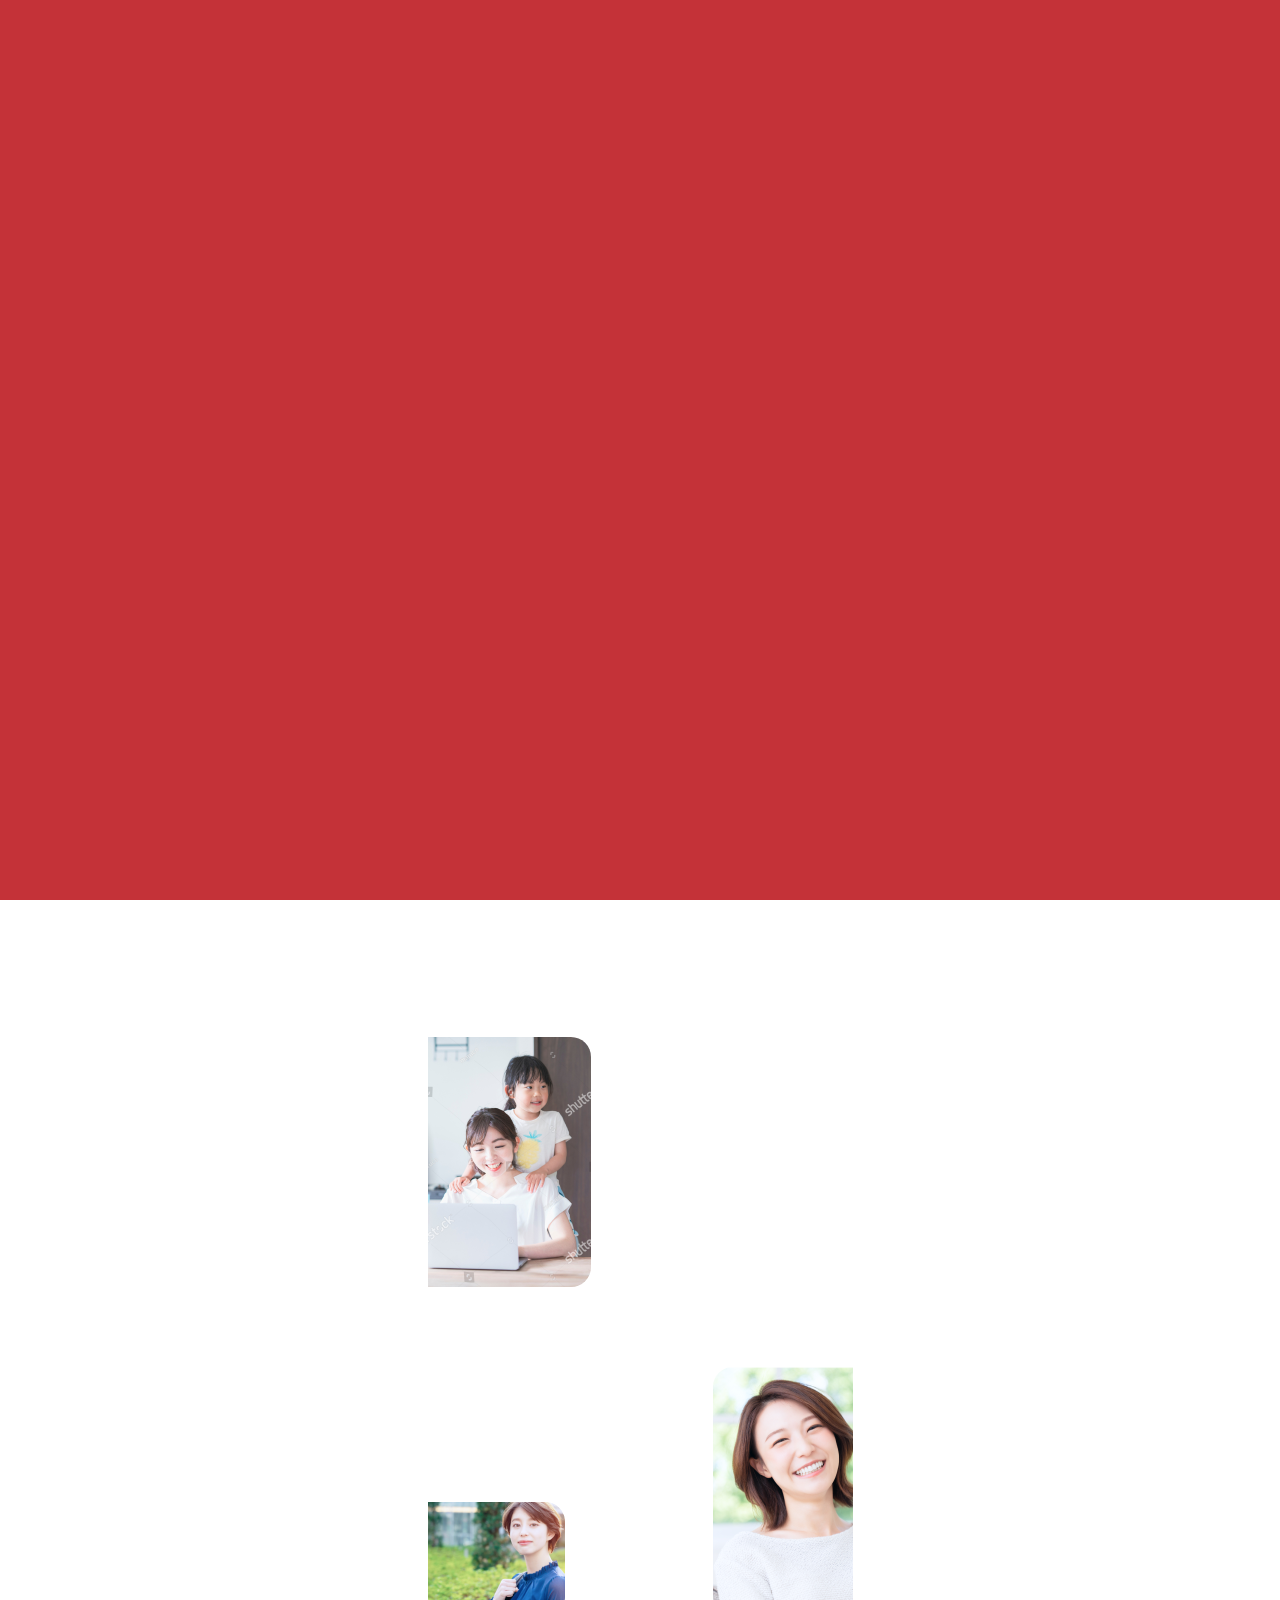
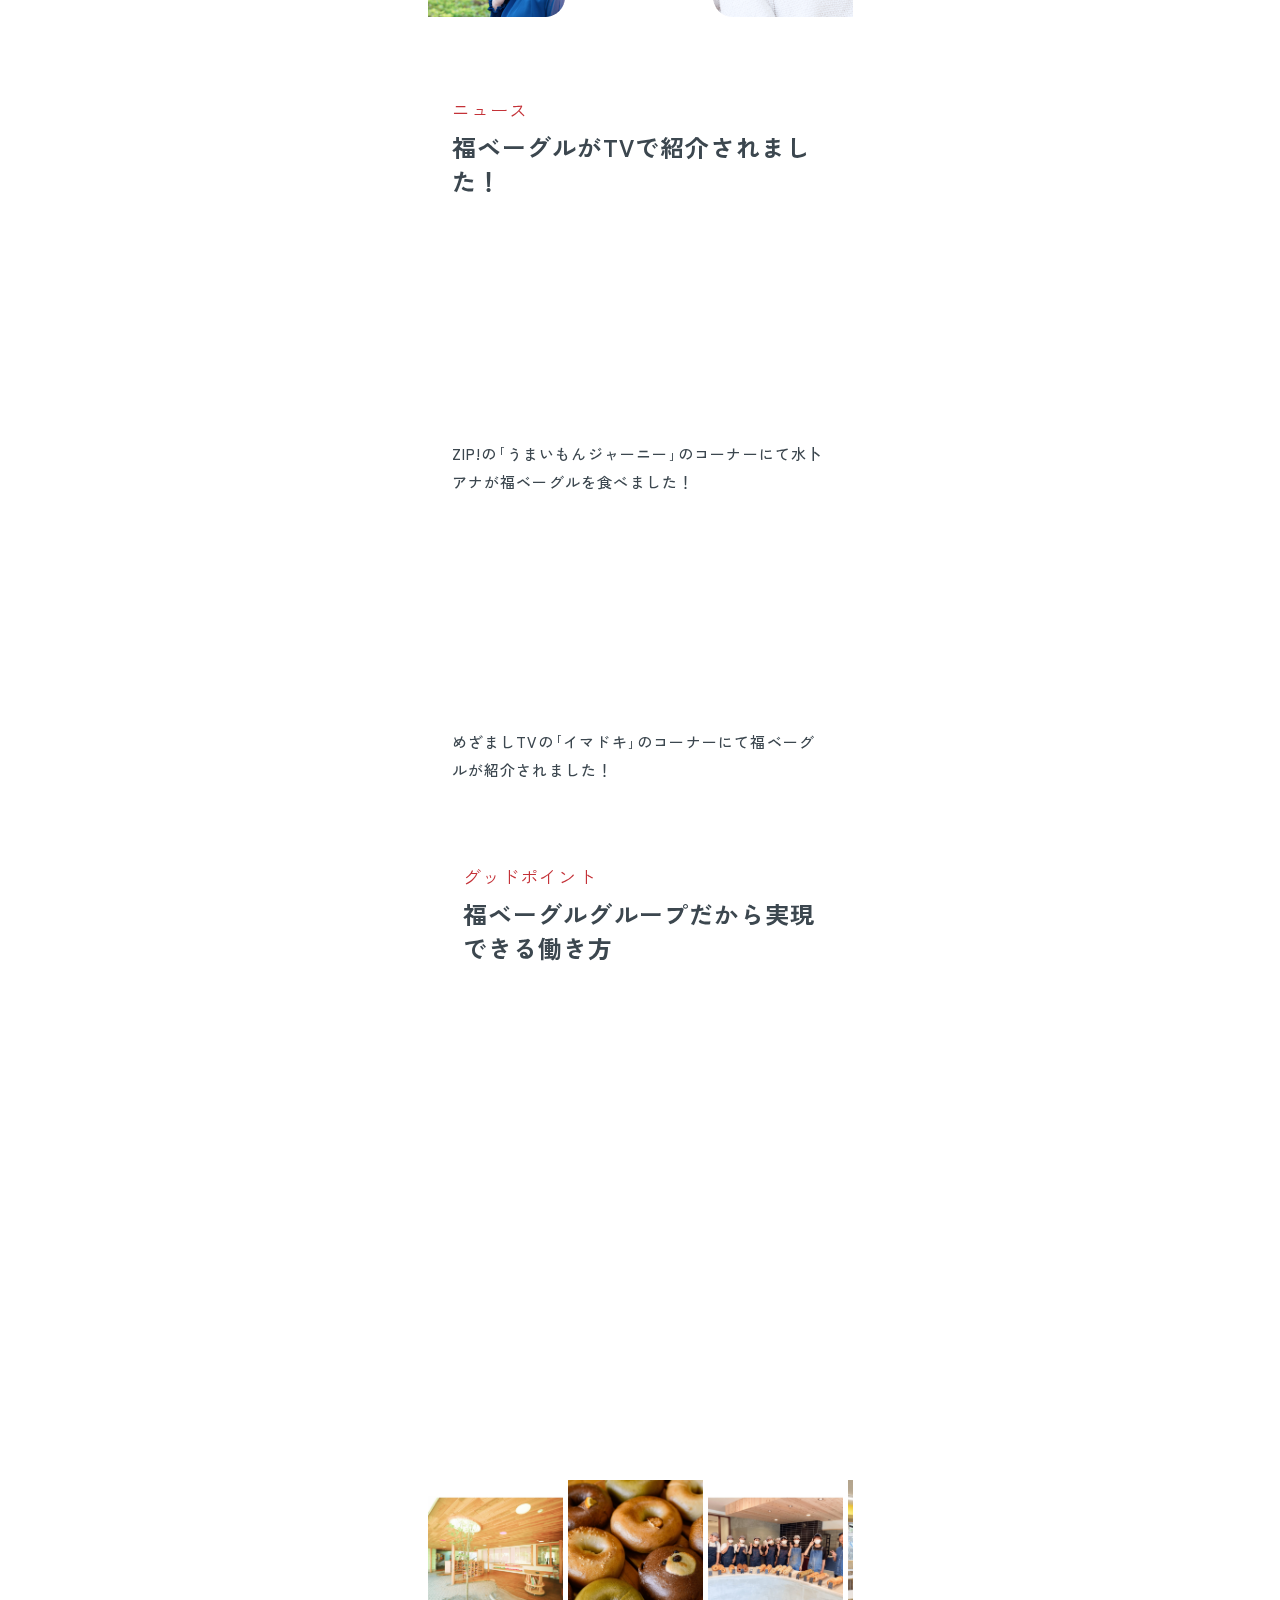
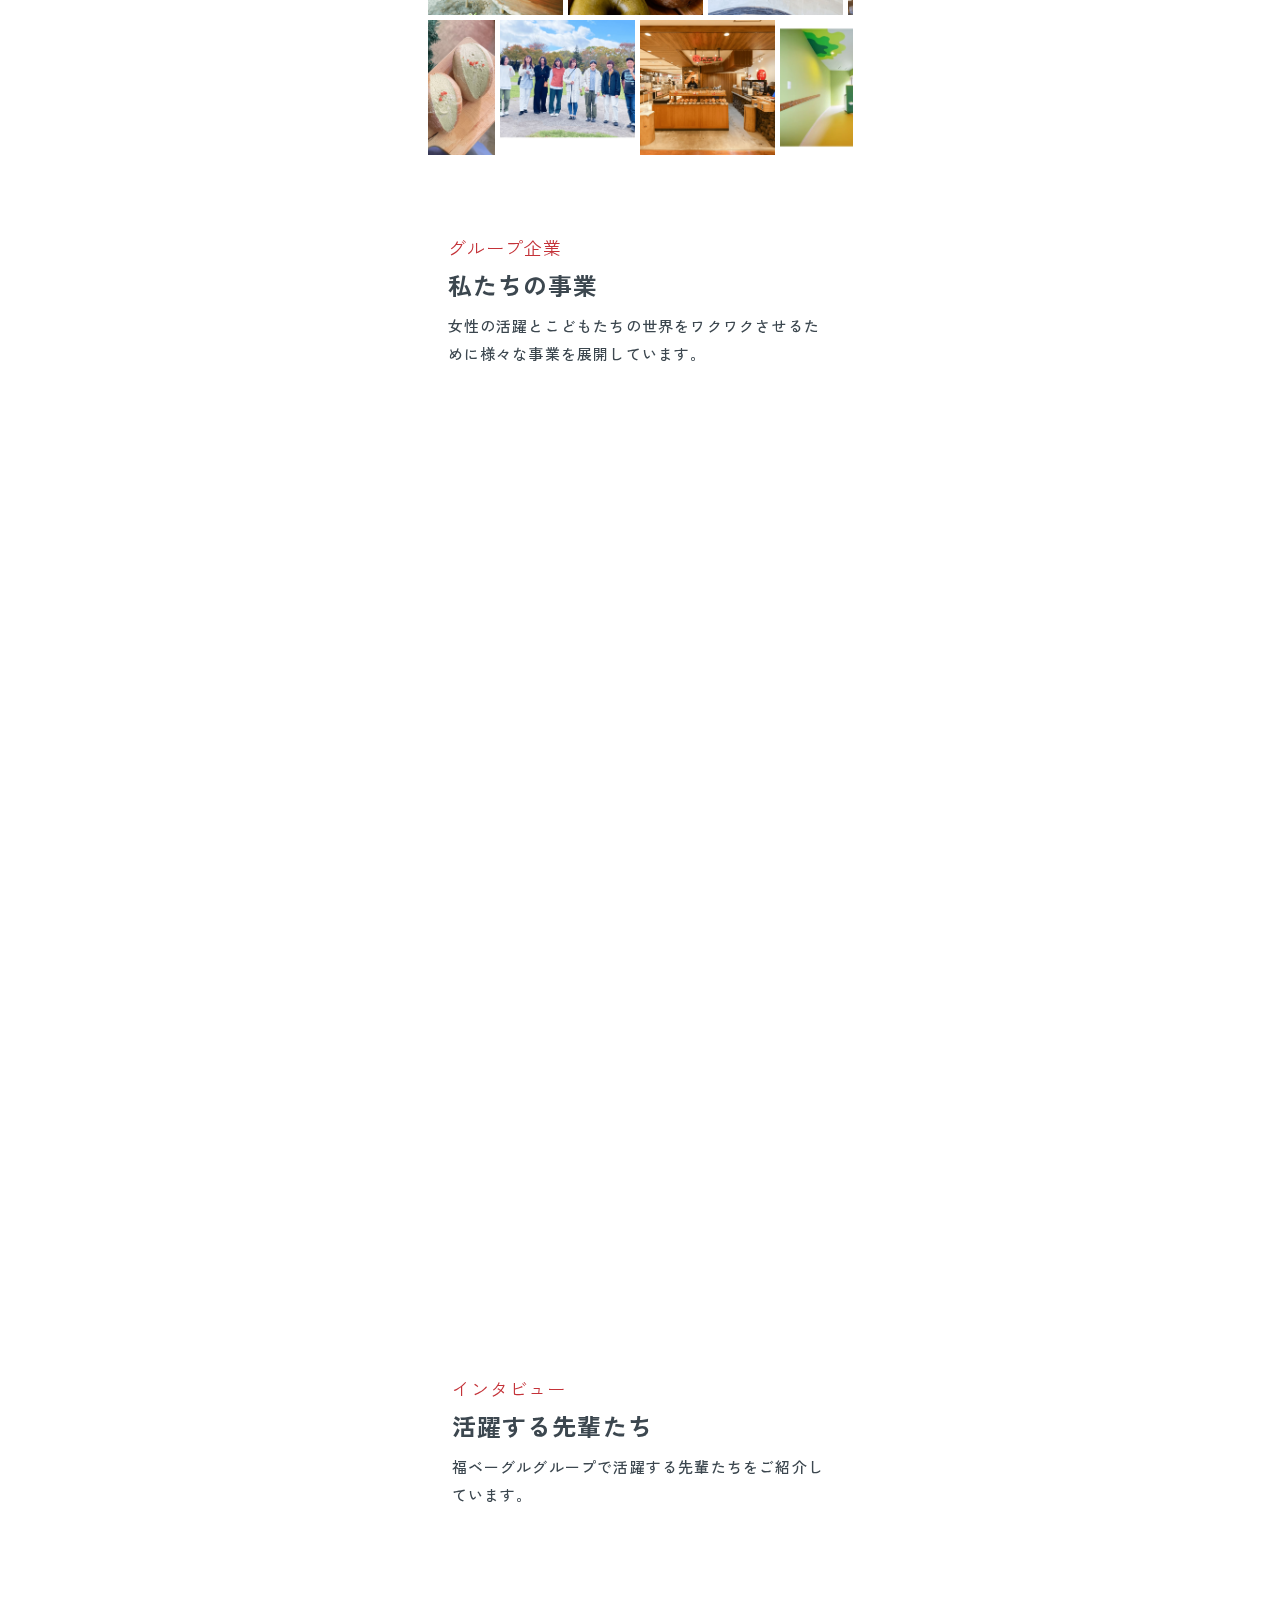
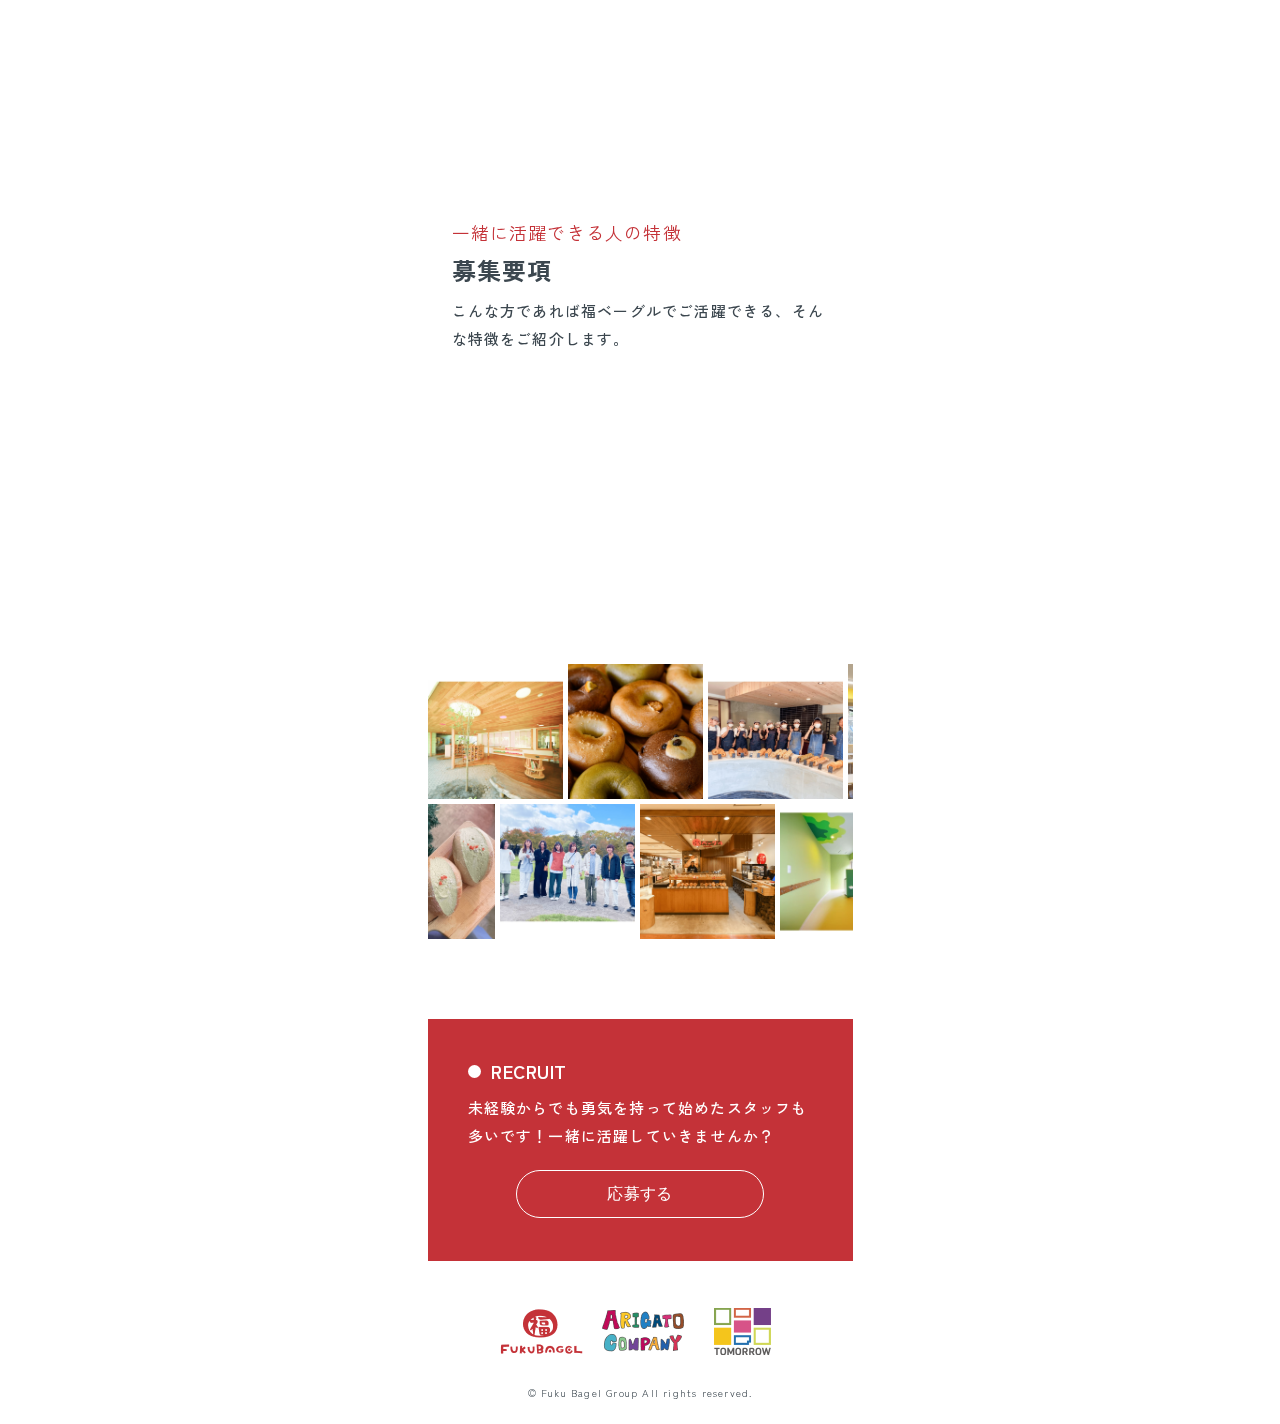
==== commit 47a3c49a: "Merge pull request #7 from NagisaOrita/logo-access" ====
--- a/index.html
+++ b/index.html
@@ -2,6 +2,15 @@
 <html lang="ja">
 
 <head>
+    <!-- Google tag (gtag.js) -->
+    <script async src="https://www.googletagmanager.com/gtag/js?id=G-5NSFKN8CTH"></script>
+    <script>
+        window.dataLayer = window.dataLayer || [];
+        function gtag() { dataLayer.push(arguments); }
+        gtag('js', new Date());
+
+        gtag('config', 'G-5NSFKN8CTH');
+    </script>
     <meta charset="UTF-8">
     <meta http-equiv="X-UA-Compatible" content="IE=edge">
     <meta name="viewport" content="width=device-width, initial-scale=1.0">
@@ -75,9 +84,23 @@
         </div>
         <div class="l-container-image-d itemB">
             <div class="top-logo">
-                <figure class="top-logo-inner">
-                    <img src="./images/top-logo.png" alt="">
-                </figure>
+                <div class="top-logo-inner">
+                    <a href="https://fukubagel.jp/" target="_blank">
+                        <figure class="top-logo-each">
+                            <img src="./images/top-logo-fukubagel.png" alt="">
+                        </figure>
+                    </a>
+                    <a href="http://arigatocompany.co.jp/" target="_blank">
+                        <figure class="top-logo-each">
+                            <img src="./images/top-logo-arigato.png" alt="">
+                        </figure>
+                    </a>
+                    <a href="">
+                        <figure class="top-logo-each">
+                            <img src="./images/top-logo-tomorrow.png" alt="">
+                        </figure>
+                    </a>
+                </div>
             </div>
             <figure class="l-container-image-d-inner container">
                 <img class="image" src="./images/top-d1.jpg" alt="">
@@ -425,7 +448,7 @@
                     </div>
                 </div>
             </section>
-            
+
             <section id="interview" class="l-interview l-template">
                 <div class="l-interview-inner">
                     <div class="l-interview-heading">
@@ -547,7 +570,23 @@
     </main>
     <footer class="l-footer">
         <figure class="l-footer-logo">
-            <img src="./images/footer-logo.png" alt="">
+            <div class="footer-logo-inner">
+                <a href="https://fukubagel.jp/" target="_blank">
+                    <figure class="footer-logo-each">
+                        <img src="./images/footer-logo-fukubagel.png" alt="">
+                    </figure>
+                </a>
+                <a href="http://arigatocompany.co.jp/" target="_blank">
+                    <figure class="footer-logo-each">
+                        <img src="./images/footer-logo-arigato.png" alt="">
+                    </figure>
+                </a>
+                <a href="">
+                    <figure class="footer-logo-each">
+                        <img src="./images/footer-logo-tomorrow.png" alt="">
+                    </figure>
+                </a>
+            </div>
         </figure>
         <p class="copyright is-mini">
             &copy; Fuku Bagel Group All rights reserved.
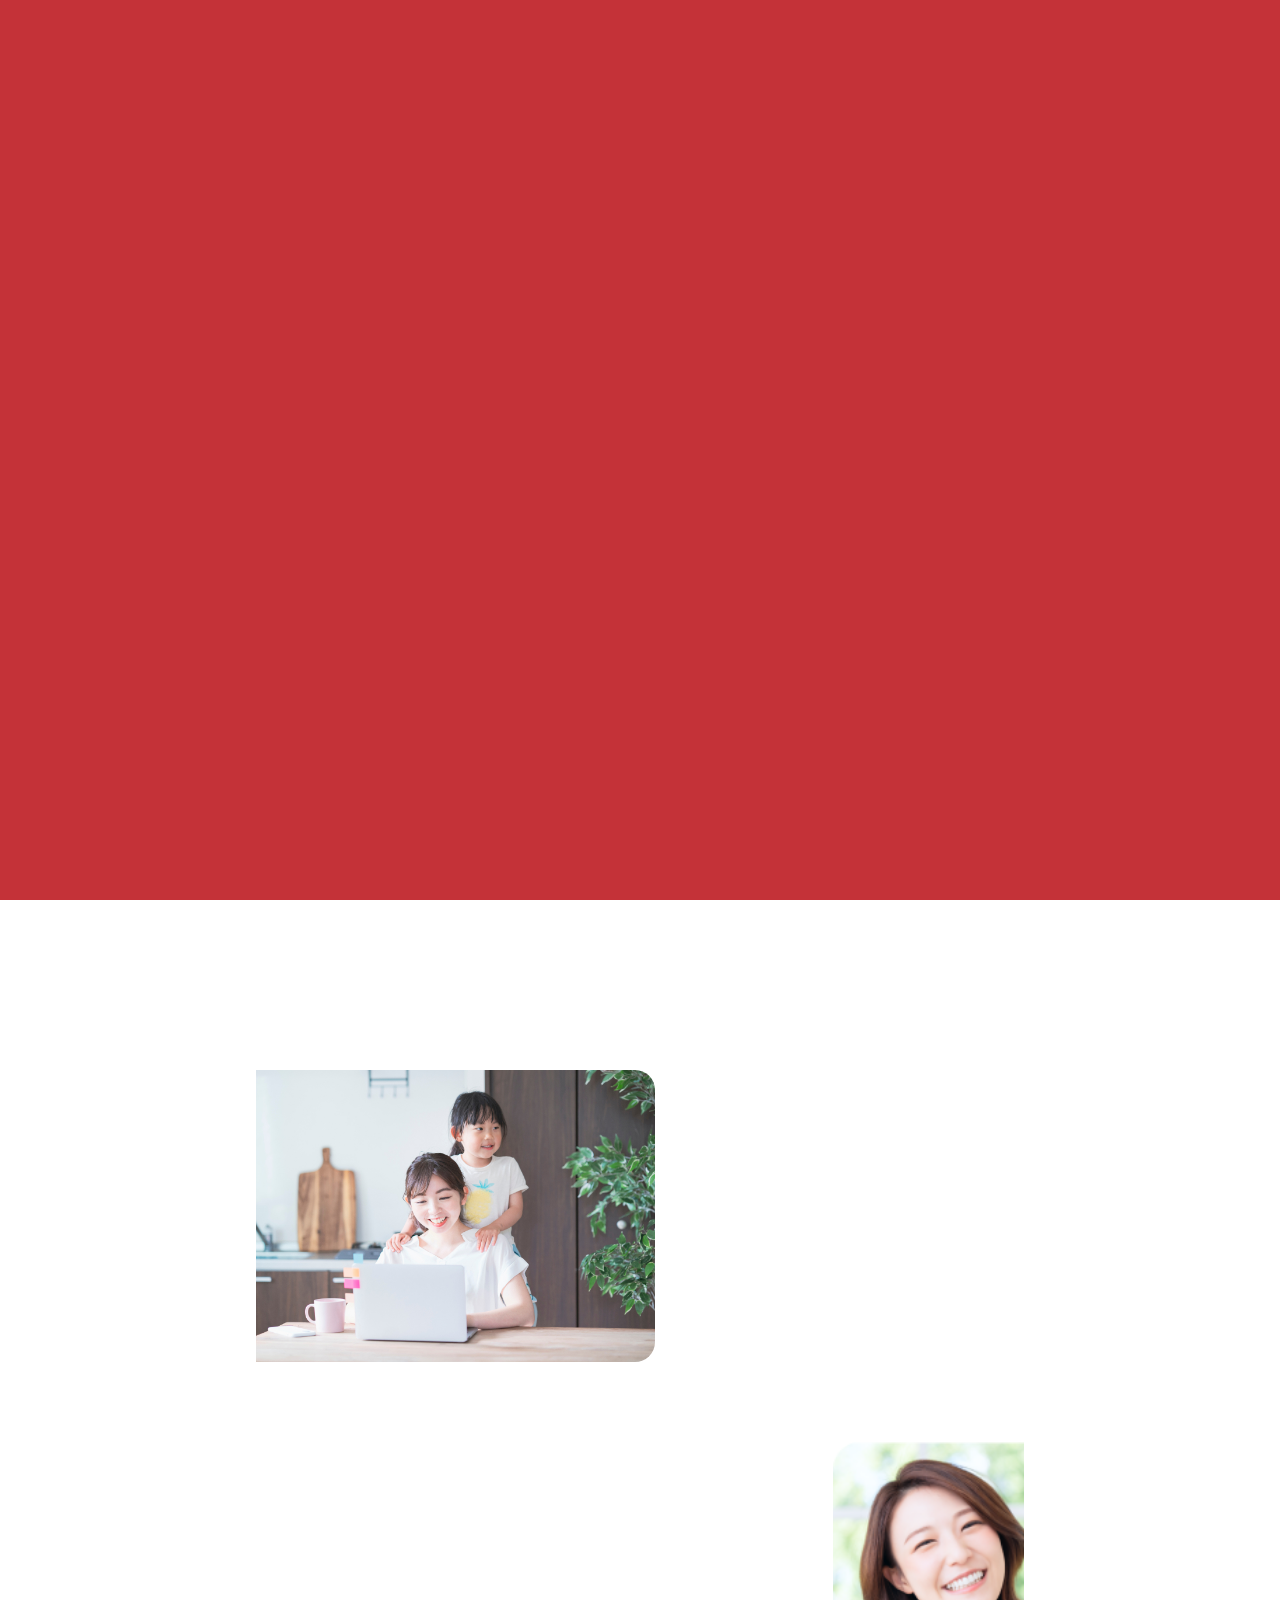
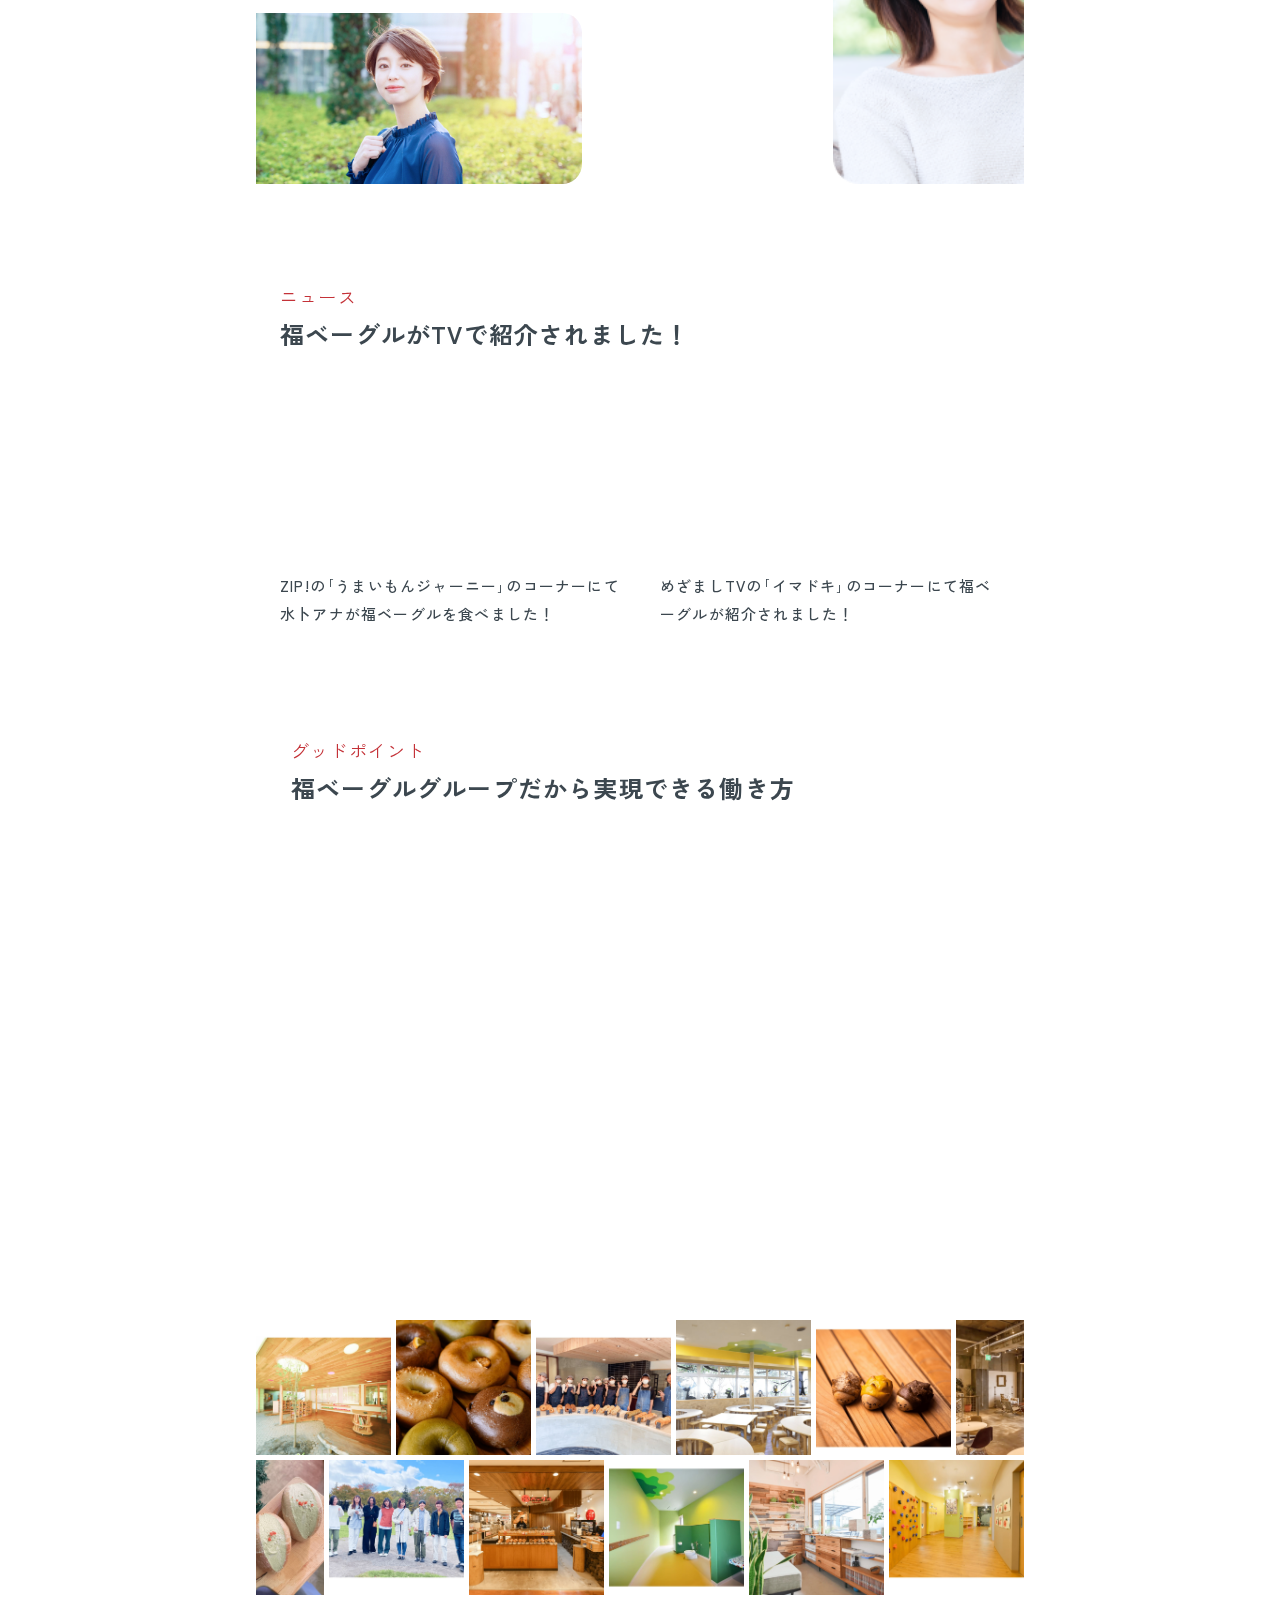
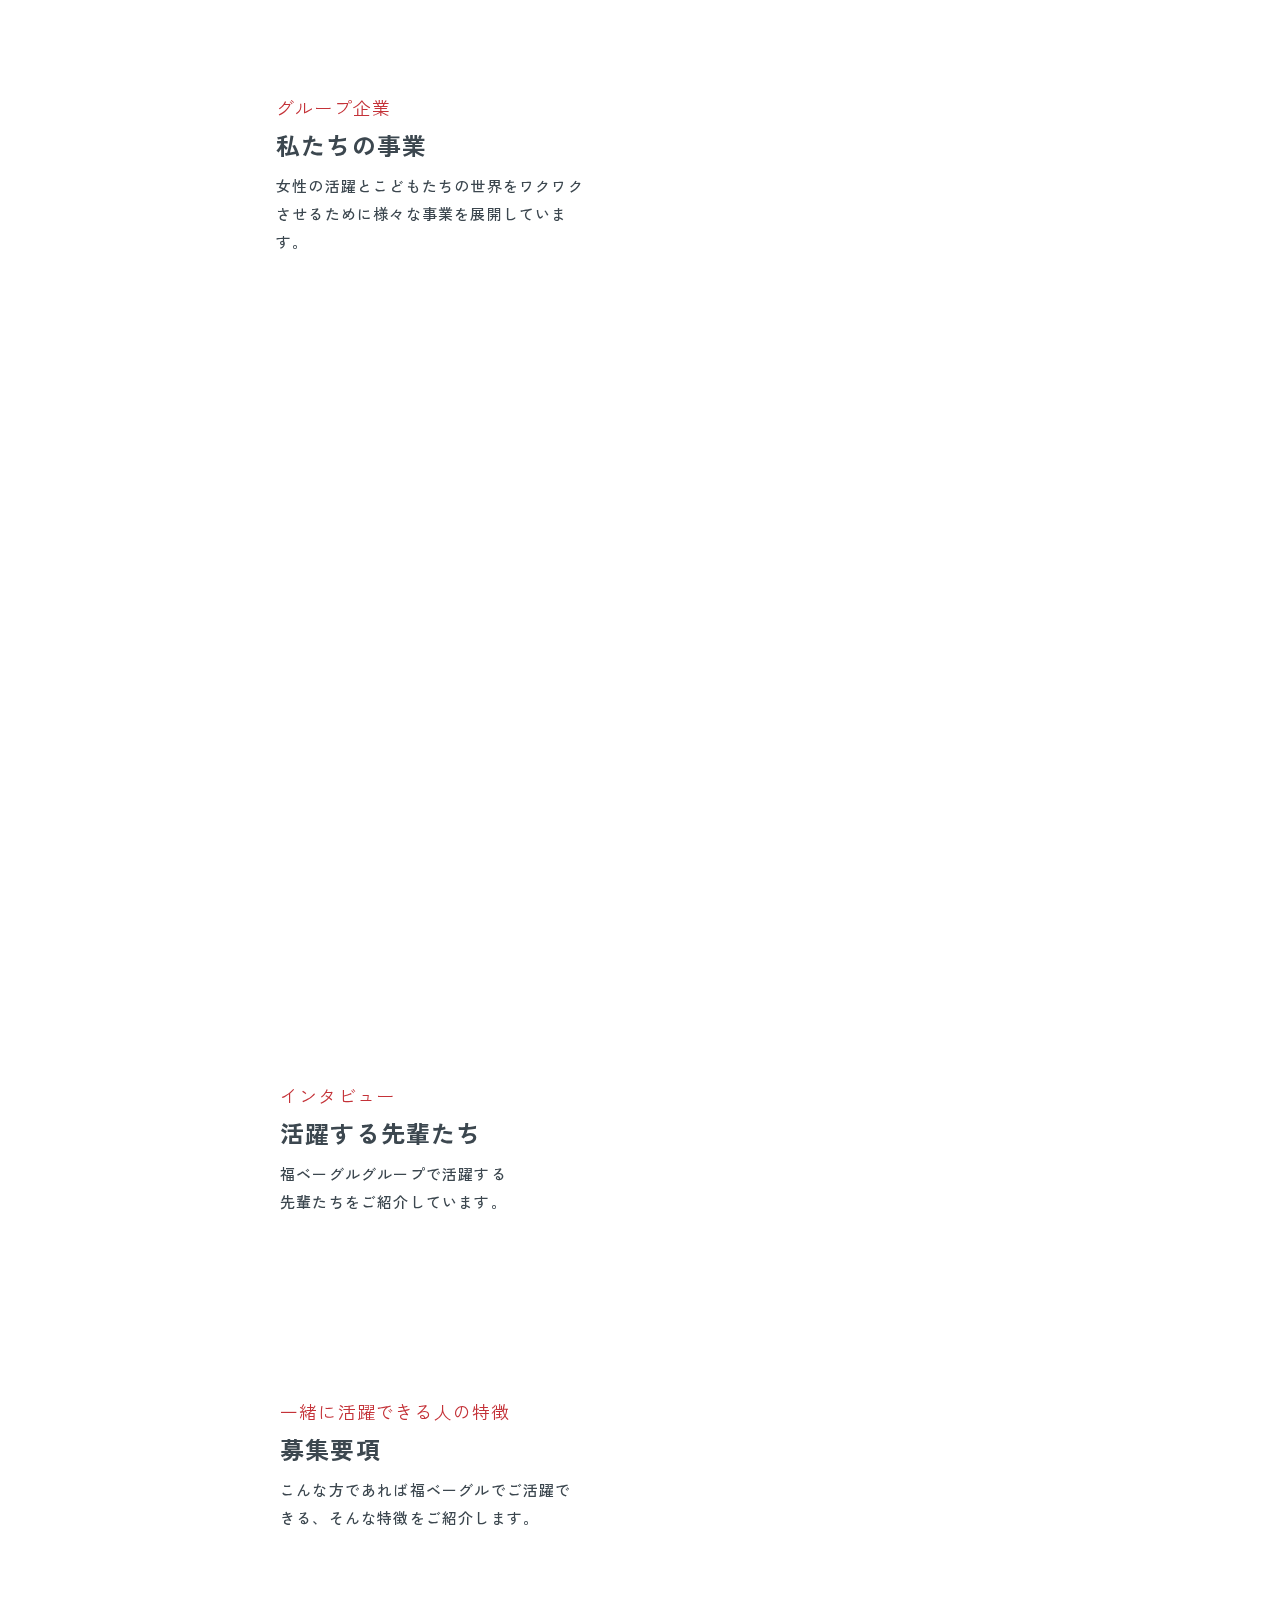
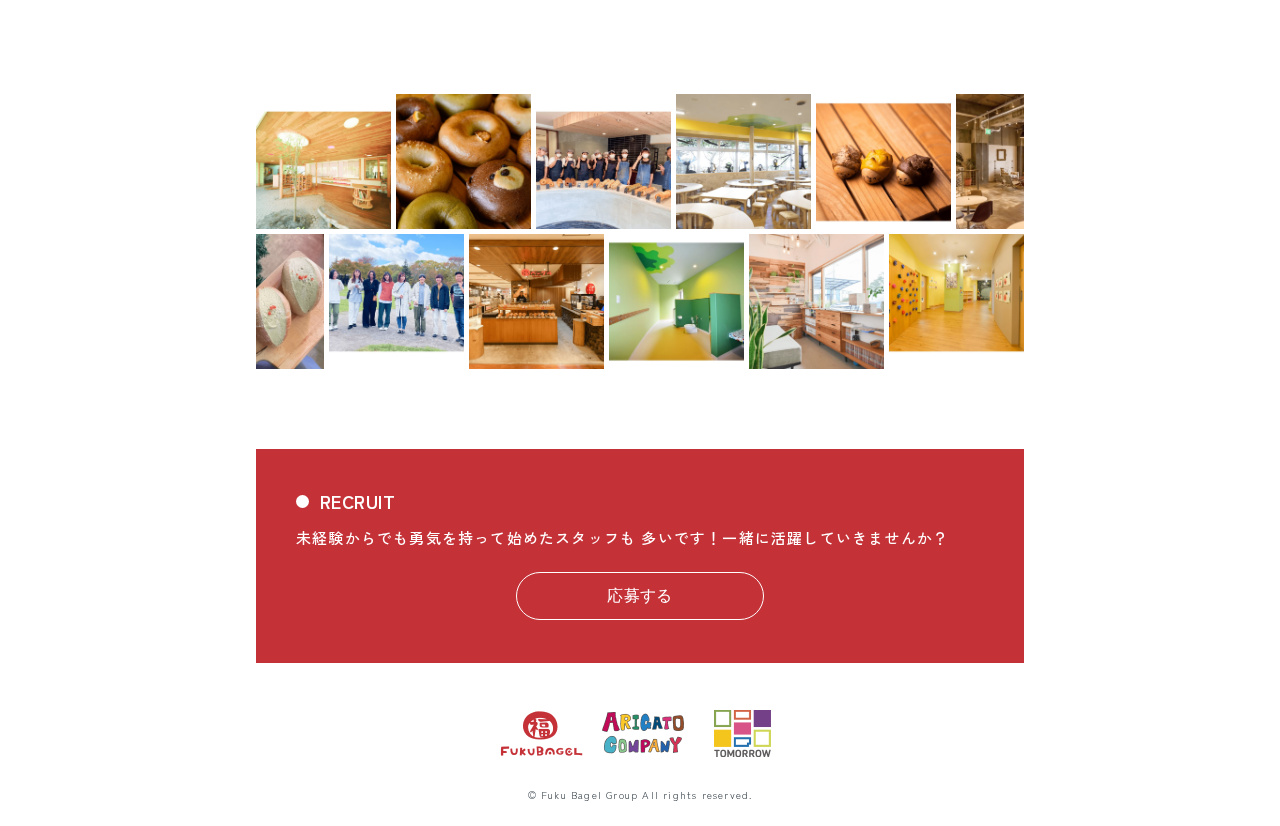
==== commit a1ee4610: "pc-version" ====
--- a/index.html
+++ b/index.html
@@ -27,6 +27,7 @@
     <link rel="stylesheet" href="./css/fuwatto.css">
     <link rel="stylesheet" href="./css/particle.css">
     <link rel="stylesheet" href="./css/sp.css">
+    <link rel="stylesheet" href="./css/pc.css" type="text/css" media="screen and (min-width: 900px)">
     <script src="https://ajax.googleapis.com/ajax/libs/jquery/3.6.0/jquery.min.js"></script>
     <script src="./js/loading.js"></script>
     <script src="./js/particle.js"></script>
@@ -62,7 +63,7 @@
                     <a href="./interview.html">インタビュー</a>
                 </li>
                 <li class="l-container-navi-item">
-                    <a href="#requirement">募集要項</a>
+                    <a href="https://employment.en-japan.com/desc_1234948/?arearoute=1" target="_blank">募集要項</a>
                 </li>
             </ul>
         </nav>
@@ -154,11 +155,13 @@
                                     <a href="./interview.html">インタビュー</a>
                                 </li>
                                 <li>
-                                    <a href="#">募集要項</a>
+                                    <a href="https://employment.en-japan.com/desc_1234948/?arearoute=1"
+                                        target="_blank">募集要項</a>
                                 </li>
                             </ul>
                             <button class="l-recruit-btn btn bgleft">
-                                <a href=""><span>応募する</span></a>
+                                <a href="https://employment.en-japan.com/apply/form/?WorkID=1234948&aroute=0&arearoute=1"
+                                    target="_blank"><span>応募する</span></a>
                             </button>
                         </nav>
                     </div>
@@ -171,8 +174,11 @@
                     <h1 class="l-top-copy fadeUpTrigger">
                         <img src="./images/top-copy.png" alt="">
                     </h1>
-                    <figure class="l-top-img">
-                        <img src="./images/top-visual.png" alt="">
+                    <figure class="l-top-img is-rounded-left">
+                        <picture>
+                            <source srcset="./images/top-visual-pc.jpg" media="(min-width: 900px)" />
+                            <img src="./images/top-visual.png" alt="">
+                        </picture>
                     </figure>
                 </div>
             </section>
@@ -196,7 +202,10 @@
             <section id="philosophy" class="l-philosophy">
                 <div class="l-vision">
                     <figure class="l-vision-img is-rounded-right">
-                        <img src="./images/vision-img.png" alt="">
+                        <picture>
+                            <source srcset="./images/vision-img-pc.jpg" media="(min-width: 1025px)" />
+                            <img src="./images/vision-img-pc.jpg" alt="">
+                        </picture>
                     </figure>
                     <div class="txtbox">
                         <p class="title fadeUpTrigger">ビジョン</p>
@@ -211,11 +220,17 @@
                     </div>
                 </div>
                 <div class="l-mission">
-                    <figure class="l-mission-img1 item1">
-                        <img src="./images/mission-img1.png" alt="">
+                    <figure class="l-mission-img1 item1 is-rounded-left>
+                        <picture>
+                            <source srcset=" ./images/mission-img1-pc.jpg" media="(min-width: 900px)" />
+                    <img src="./images/mission-img1.png" alt="">
+                    </picture>
                     </figure>
-                    <figure class="l-mission-img2 item2">
-                        <img src="./images/mission-img2.png" alt="">
+                    <figure class="l-mission-img2 item2 is-rounded-right">
+                        <picture>
+                            <source srcset="./images/mission-img2-pc.jpg" media="(min-width: 900px)" />
+                            <img src="./images/mission-img2.png" alt="">
+                        </picture>
                     </figure>
                     <div class="txtbox item3">
                         <p class="title fadeUpTrigger">ミッション</p>
@@ -242,42 +257,64 @@
 
                         </p>
                     </div>
-                    <div class="box-hover normal-box-hover fadeUpTrigger">
-                        <a href="https://fukubagel.jp/news-recruit.php" target="_blank">
-                            <div class="is-absolute">
-                                <button class="view-details">
-                                    <div class="view-icon">
-                                        <img src="./images/btn-view-details.png" alt="">
+                    <div class="news-wrapper">
+                        <div class="news-item">
+                            <div class="box-hover normal-box-hover fadeUpTrigger">
+                                <a href="https://fukubagel.jp/news-recruit.php" target="_blank">
+                                    <div class="is-absolute">
+                                        <button class="view-details">
+                                            <div class="view-icon">
+                                                <img src="./images/btn-view-details.png" alt="">
+                                            </div>
+                                            <p class="c-lead is-white is-shadow">詳しく見る</p>
+                                        </button>
                                     </div>
-                                    <p class="c-lead is-white is-shadow">詳しく見る</p>
-                                </button>
-                            </div>
-                            <figure class="l-interview-img l-template-img">
-                                <img src="./images/img-zip.png" alt="">
-                            </figure>
-                        </a>
-                    </div>
-                    <p class="normal">ZIP!の｢うまいもんジャーニー｣のコーナーにて水卜アナが福ベーグルを食べました！</p>
-                    <div class="box-hover normal-box-hover fadeUpTrigger">
-                        <a href="https://fukubagel.jp/news-recruit.php" target="_blank">
-                            <div class="is-absolute">
-                                <button class="view-details">
-                                    <div class="view-icon">
-                                        <img src="./images/btn-view-details.png" alt="">
+                                    <figure class="l-interview-img l-template-img">
+                                        <img src="./images/img-zip.png" alt="">
+                                    </figure>
+                                </a>
+                            </div>
+                            <p class="normal">ZIP!の｢うまいもんジャーニー｣のコーナーにて水卜アナが福ベーグルを食べました！</p>
+                        </div>
+                        <div class="news-item">
+                            <div class="box-hover normal-box-hover fadeUpTrigger">
+                                <a href="https://fukubagel.jp/news-recruit.php" target="_blank">
+                                    <div class="is-absolute">
+                                        <button class="view-details">
+                                            <div class="view-icon">
+                                                <img src="./images/btn-view-details.png" alt="">
+                                            </div>
+                                            <p class="c-lead is-white is-shadow">詳しく見る</p>
+                                        </button>
                                     </div>
-                                    <p class="c-lead is-white is-shadow">詳しく見る</p>
-                                </button>
-                            </div>
-                            <figure class="l-interview-img l-template-img">
-                                <img src="./images/img-mezamashi.png" alt="">
-                            </figure>
-                        </a>
-                    </div>
-                    <p class="normal">
-                        めざましTVの｢イマドキ｣のコーナーにて福ベーグルが紹介されました！
-                    </p>
-                </div>
-            </section>
+                                    <figure class="l-interview-img l-template-img">
+                                        <img src="./images/img-mezamashi.png" alt="">
+                                    </figure>
+                                </a>
+                            </div>
+                            <p class="normal">
+                                めざましTVの｢イマドキ｣のコーナーにて福ベーグルが紹介されました！
+                            </p>
+                        </div>
+                    </div>
+                </div>
+            </section>
+
+            <!-- 採用ピッチ資料 -->
+            <!-- <section id="deck" class="l-deck">
+                <div class="deck-wrapper">
+                    <div class="l-news-heading l-template-heading">
+                        <p class="title">紹介資料</p>
+                        <h2 class="l2-heading">
+                            求職者の方へのメッセージ
+                        </h2>
+                        <p class="normal">
+
+                        </p>
+                    </div>
+                    <iframe class="speakerdeck-iframe" frameborder="0" src="https://speakerdeck.com/player/52cf096f2a064aed9d0ef3b618e65aae" title="Fuku Bagel" allowfullscreen="true" style="border: 0px; background: padding-box padding-box rgba(0, 0, 0, 0.1); margin: 0px; padding: 0px; border-radius: 6px; box-shadow: rgba(0, 0, 0, 0.2) 0px 5px 40px; width: 100%; height: auto; aspect-ratio: 560 / 995;" data-ratio="0.5628140703517588"></iframe>
+                </div>
+            </section> -->
 
             <!-- グッドポイント セクション -->
             <section id="merit" class="l-merit">
@@ -490,7 +527,7 @@
                         </p>
                     </div>
                     <div class="box-hover normal-box-hover fadeUpTrigger">
-                        <a href="">
+                        <a href="https://employment.en-japan.com/desc_1234948/?arearoute=1" target="_blank">
                             <div class="is-absolute">
                                 <button class="view-details">
                                     <div class="view-icon">
@@ -562,7 +599,8 @@
                         多いです！一緒に活躍していきませんか？
                     </p>
                     <button class="l-recruit-btn btn bgleft">
-                        <a href=""><span>応募する</span></a>
+                        <a href="https://employment.en-japan.com/apply/form/?WorkID=1234948&aroute=0&arearoute=1"
+                            target="_blank"><span>応募する</span></a>
                     </button>
                 </div>
             </section>
--- a/css/style.css
+++ b/css/style.css
@@ -243,4 +243,12 @@
 
 .normal{
     margin-top: 10px;
+}
+
+/* DECK */
+.l-deck{
+    margin-top: 80px;
+}
+.deck-wrapper{
+    margin: 0 20px;
 }--- a/css/pc.css
+++ b/css/pc.css
@@ -0,0 +1,158 @@
+/* CONTENT幅を768ｐｘに */
+.l-contents{
+    width: 768px;
+    max-width: 768px;
+}
+.itemA{
+    margin-left: calc(768px /2);
+}
+.itemB{
+    margin-right: calc(768px /2);
+}
+.itemC{
+    margin-right: calc(768px /2);
+}
+
+/* 後ろベーグルアニメーション */
+#canvas-wrap{
+    width: 768px;
+}
+#canvas-containter{
+    width: 768px!important;
+}
+/* 縦型レイアウトから横型に */
+.l-template-inner,
+.l-interview-inner,
+.l-group-inner{
+    display: flex;
+}
+/* 画像の大きさをAUTOに */
+.l-vision{
+    gap: 30px;
+}
+/* 画像の大きさ変更 */
+.l-vision-img{
+    width: 52%;
+    height: auto;
+}
+.l-vision-img img{
+    width: auto;
+    height: auto;
+}
+
+.l-mission-img1 {
+    width: auto;
+    height: auto;
+}
+
+/* NEWSのみ変更する部分 */
+.l-news-inner{
+    display: block;
+}
+.news-wrapper{
+    display: flex;
+    align-items: center;
+    justify-content: space-between;
+}
+.news-item{
+    width: 340px;
+}
+
+/*  */
+.l-template-img{
+    max-width: 400px;
+}
+
+
+/* HEADERの幅を調整 */
+.l-header{
+    max-width: 768px;
+}
+
+/* TOP HERO イメージ */
+.l-top-img{
+    width: 73%;
+}
+
+.l-top-copy{
+    width: 73%;
+}
+
+/* ミッション 文字の移動 */
+.l-mission .txtbox{
+    margin-left: 40px;
+    margin-top: 40px;
+}
+
+/* ミッションの左画像大きさ */
+.l-mission .item2{
+    width: 85%;
+}
+/* 画像の縦横比調整 */
+
+/* グループ 画像大きさ変更 */
+.l-group-box{
+    width: 100%;
+}
+/* グループの真ん中の幅 */
+.l-group-inner{
+    gap: 40px;
+}
+
+/* メリット3つの幅調整 */
+.l-merit-box{
+    width: 70%;
+    margin: 0 auto;
+}
+.l-merit-box-heading::after{
+    width: 30rem;
+}
+
+/* 画像の大きさ調整
+GAPに違いを出してサイズを統一しています、
+*/
+.l-interview-inner{
+    gap: 92px;
+}
+.l-requirement-inner{
+    gap: 40px;
+}
+
+/* セクション マージン 比率 */
+.l-template ,
+.l-interview,
+.l-merit,
+.l-group{
+    margin-top: 100px;
+}
+
+@media screen and (max-width:1279px) {
+    /*　画面サイズが1024pxからはここを読み込む　*/
+    .l-container-navi-list{
+        display: none;
+    }
+}
+
+
+/* ここからINTERVIEW */
+.l-people .is-flex{
+    display: flex;
+    /* justify-content: space-between; */
+    align-items: flex-end;
+    gap: 40px;
+}
+
+.prof-wrapper{
+    width: 50%;
+    display: flex;
+    flex-direction: column-reverse;
+    
+}
+
+.interview-img img{
+    width: 100%;
+}
+
+.l-people table{
+    margin-bottom: 30px;
+}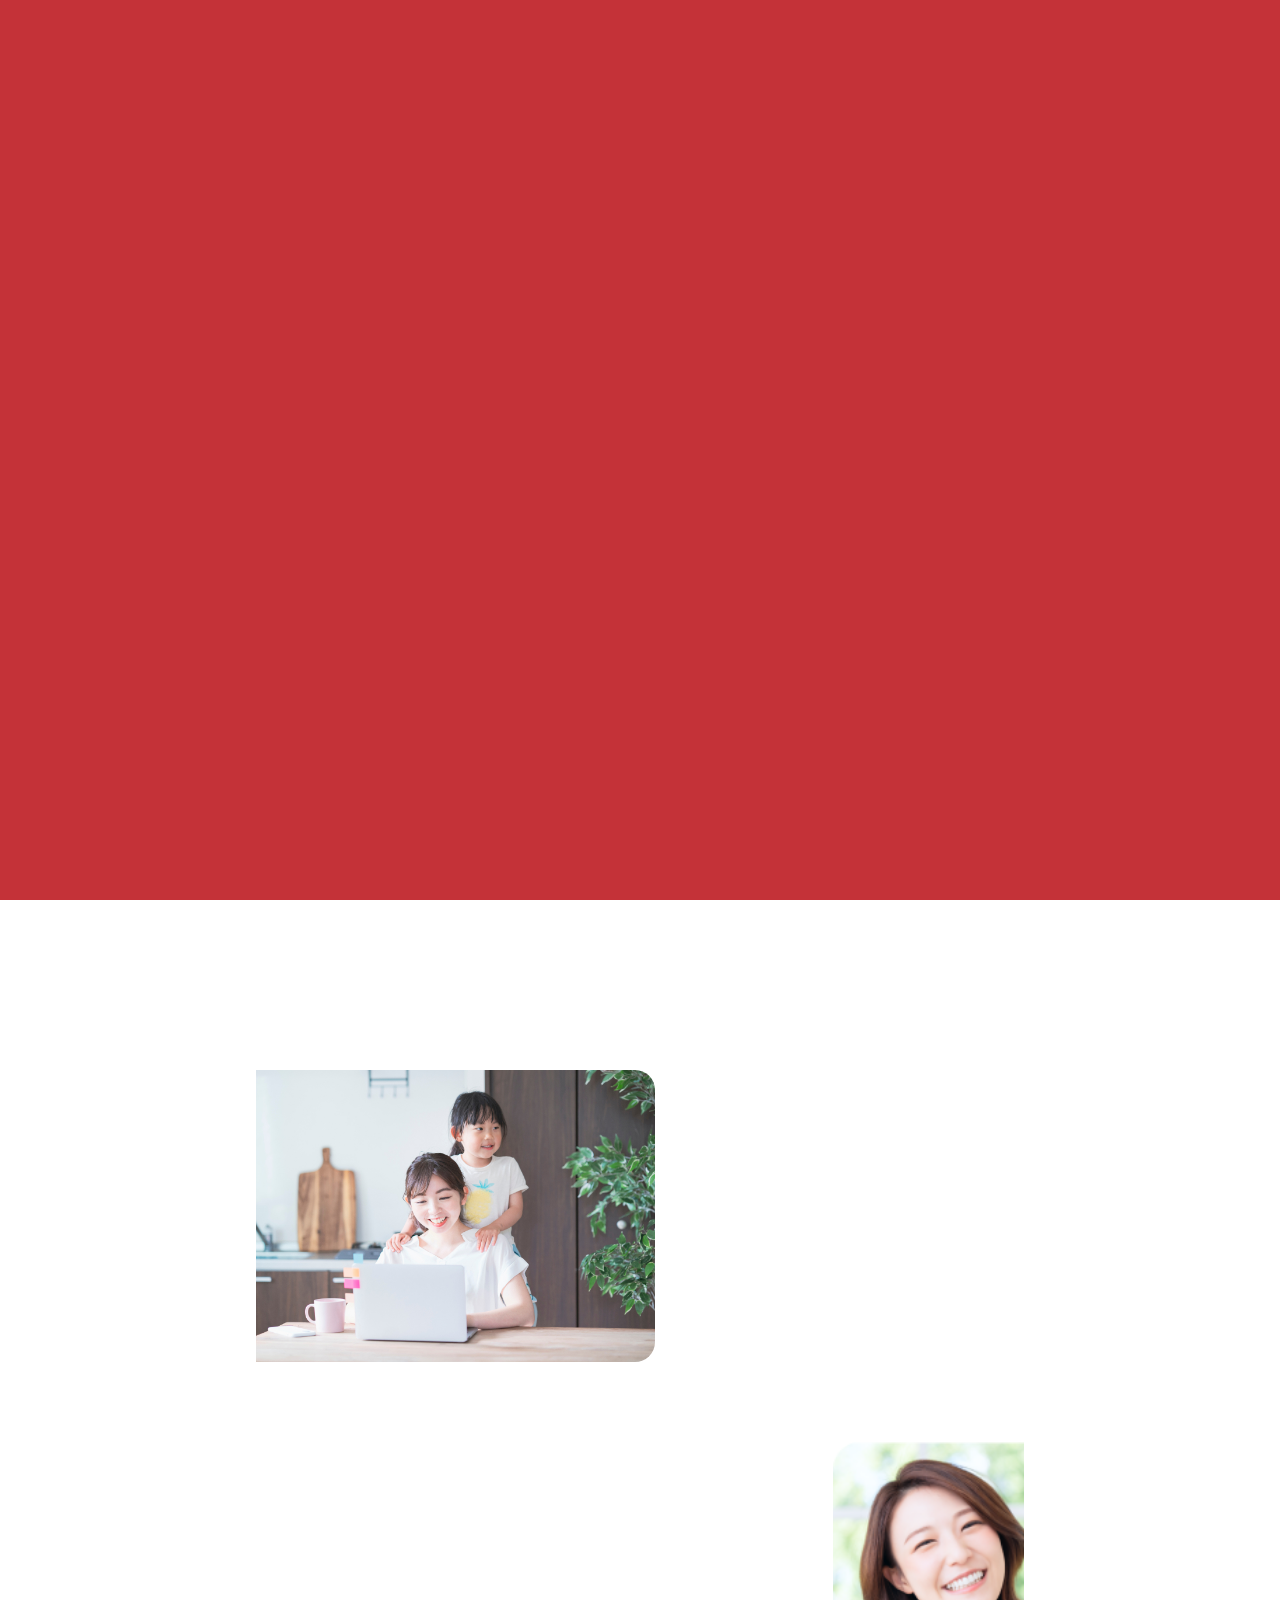
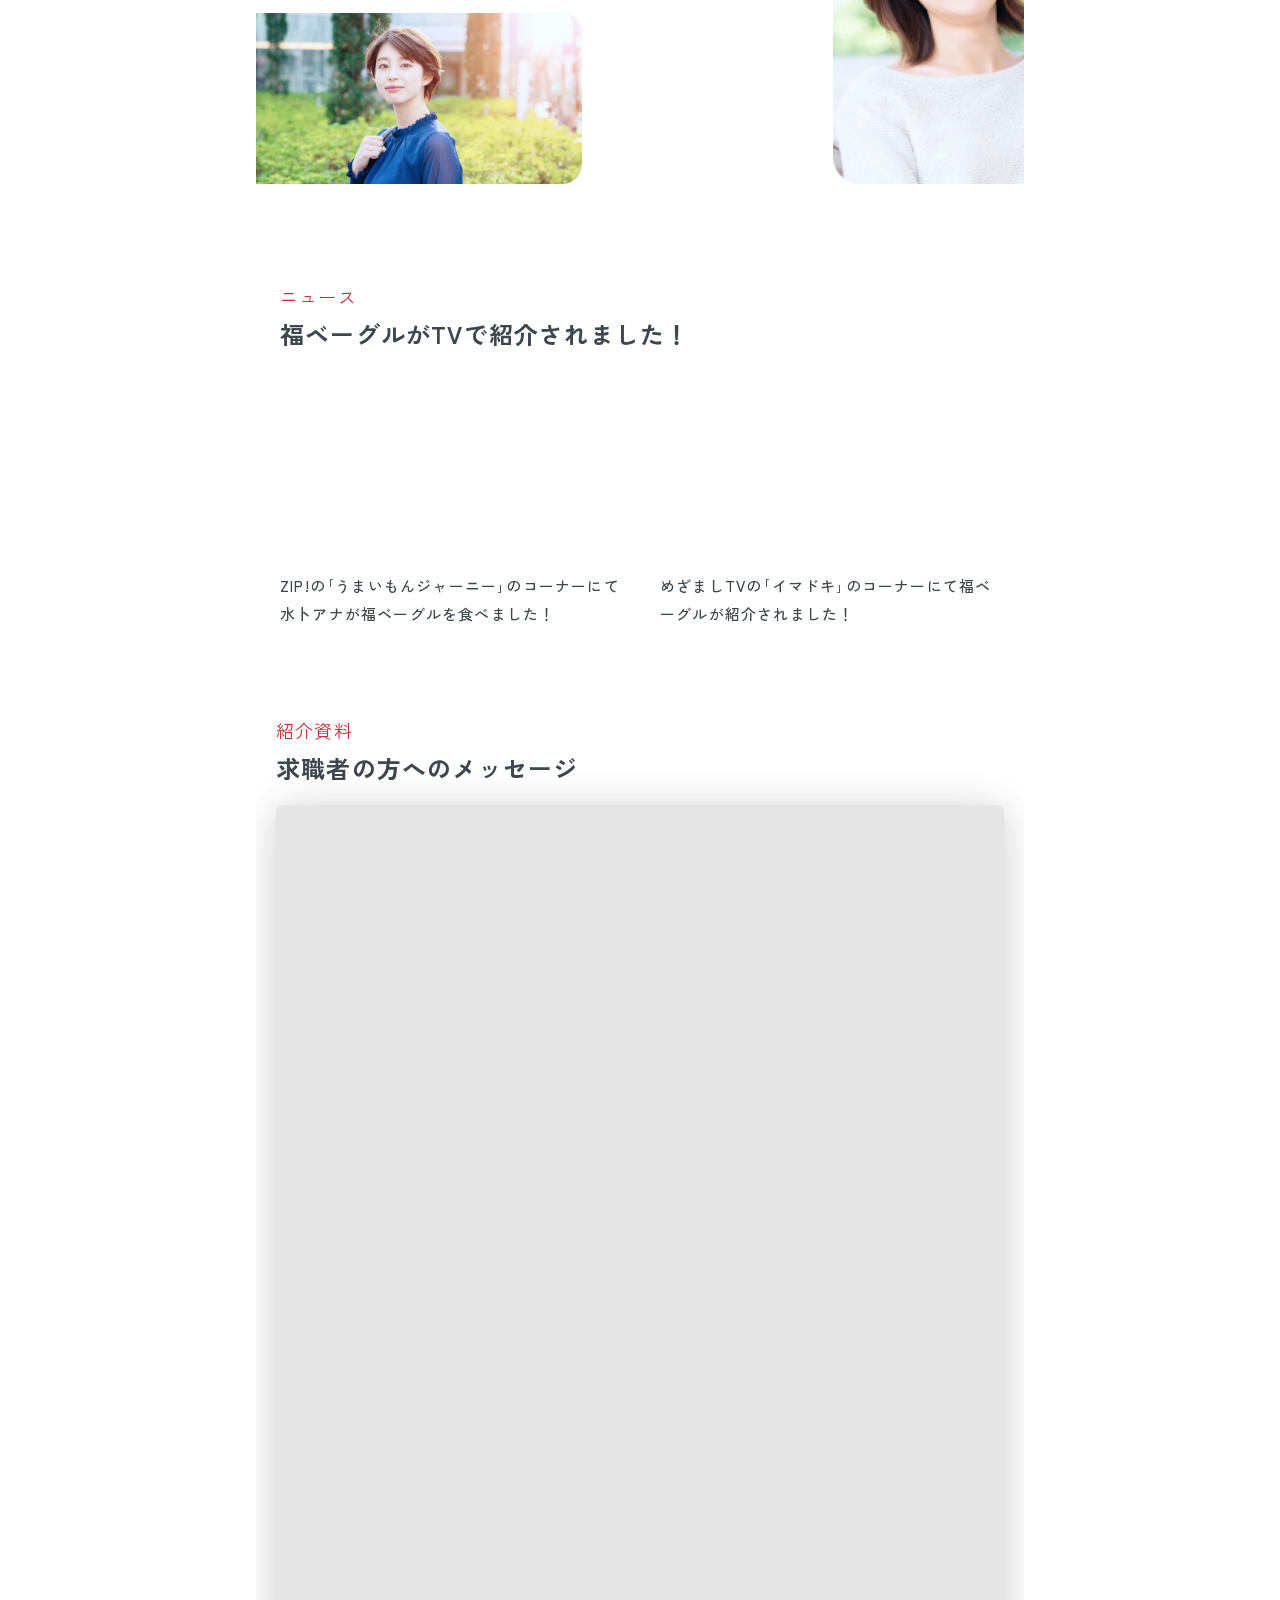
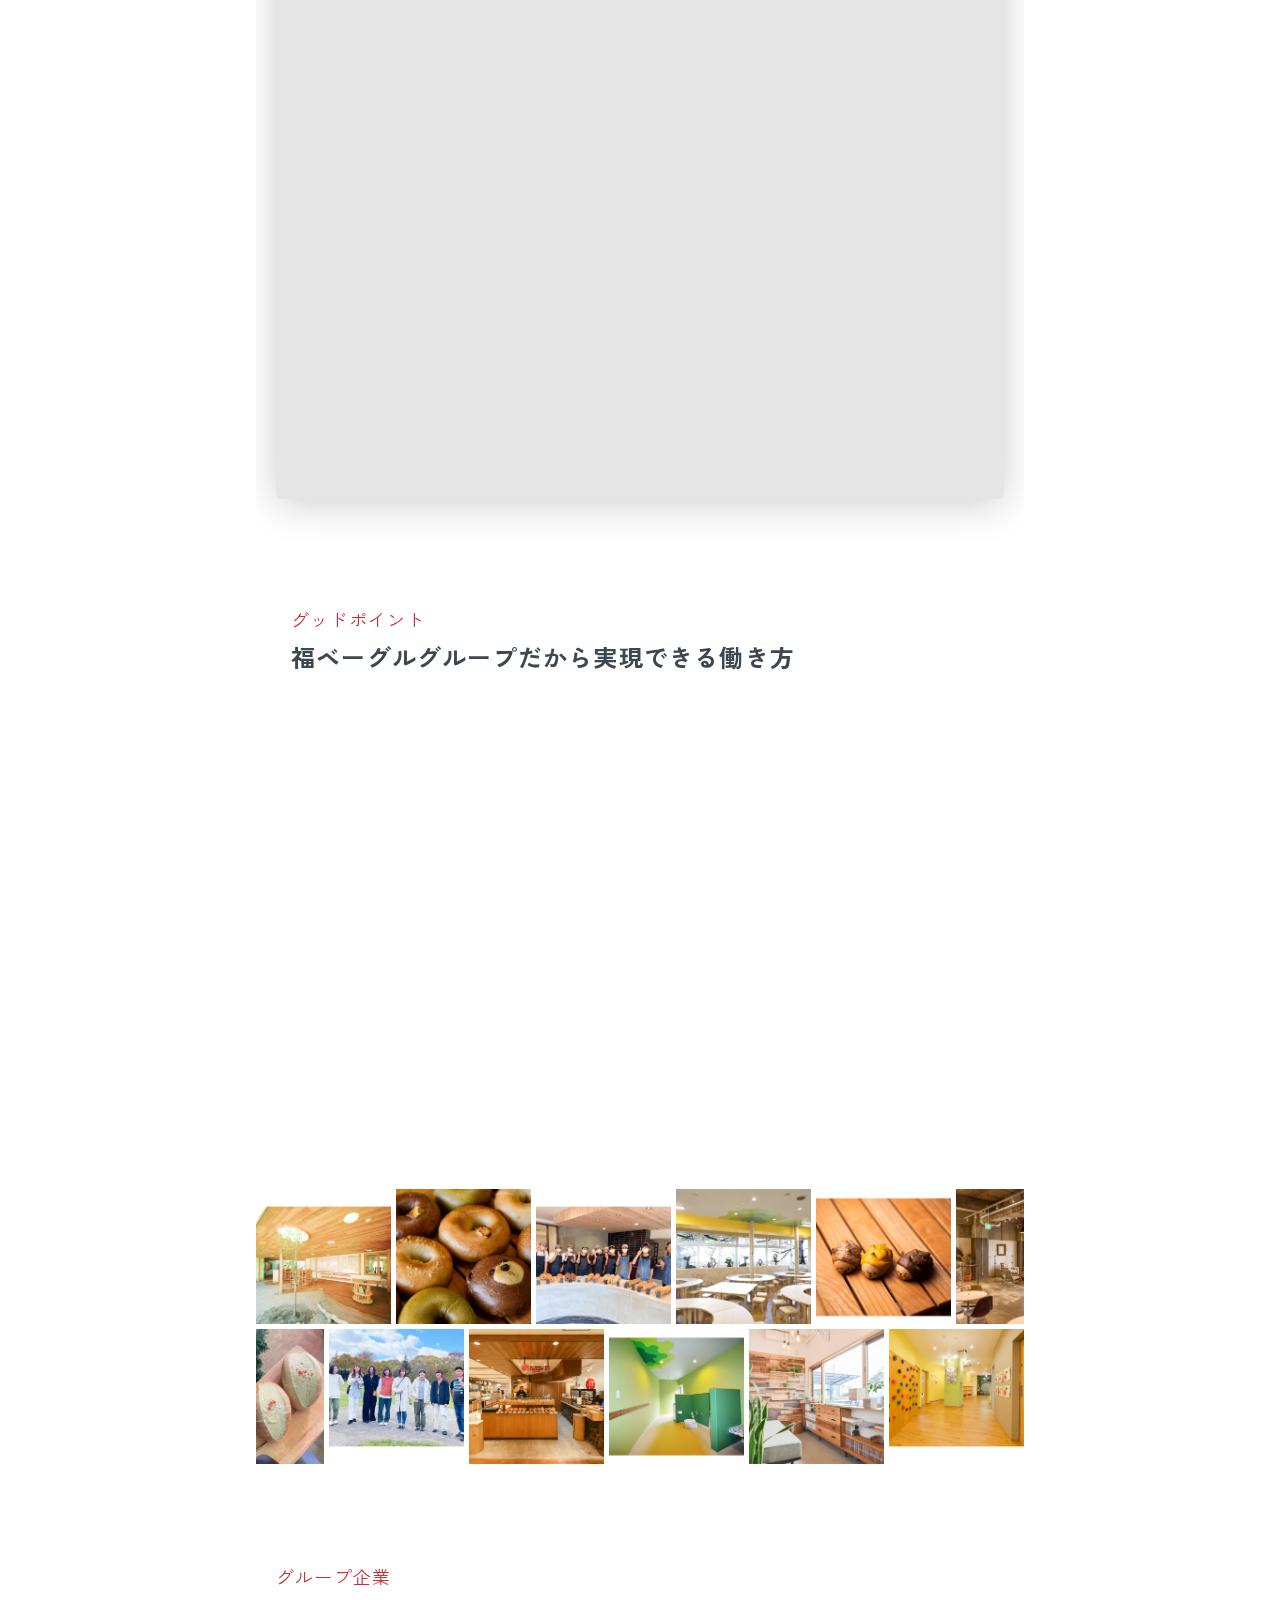
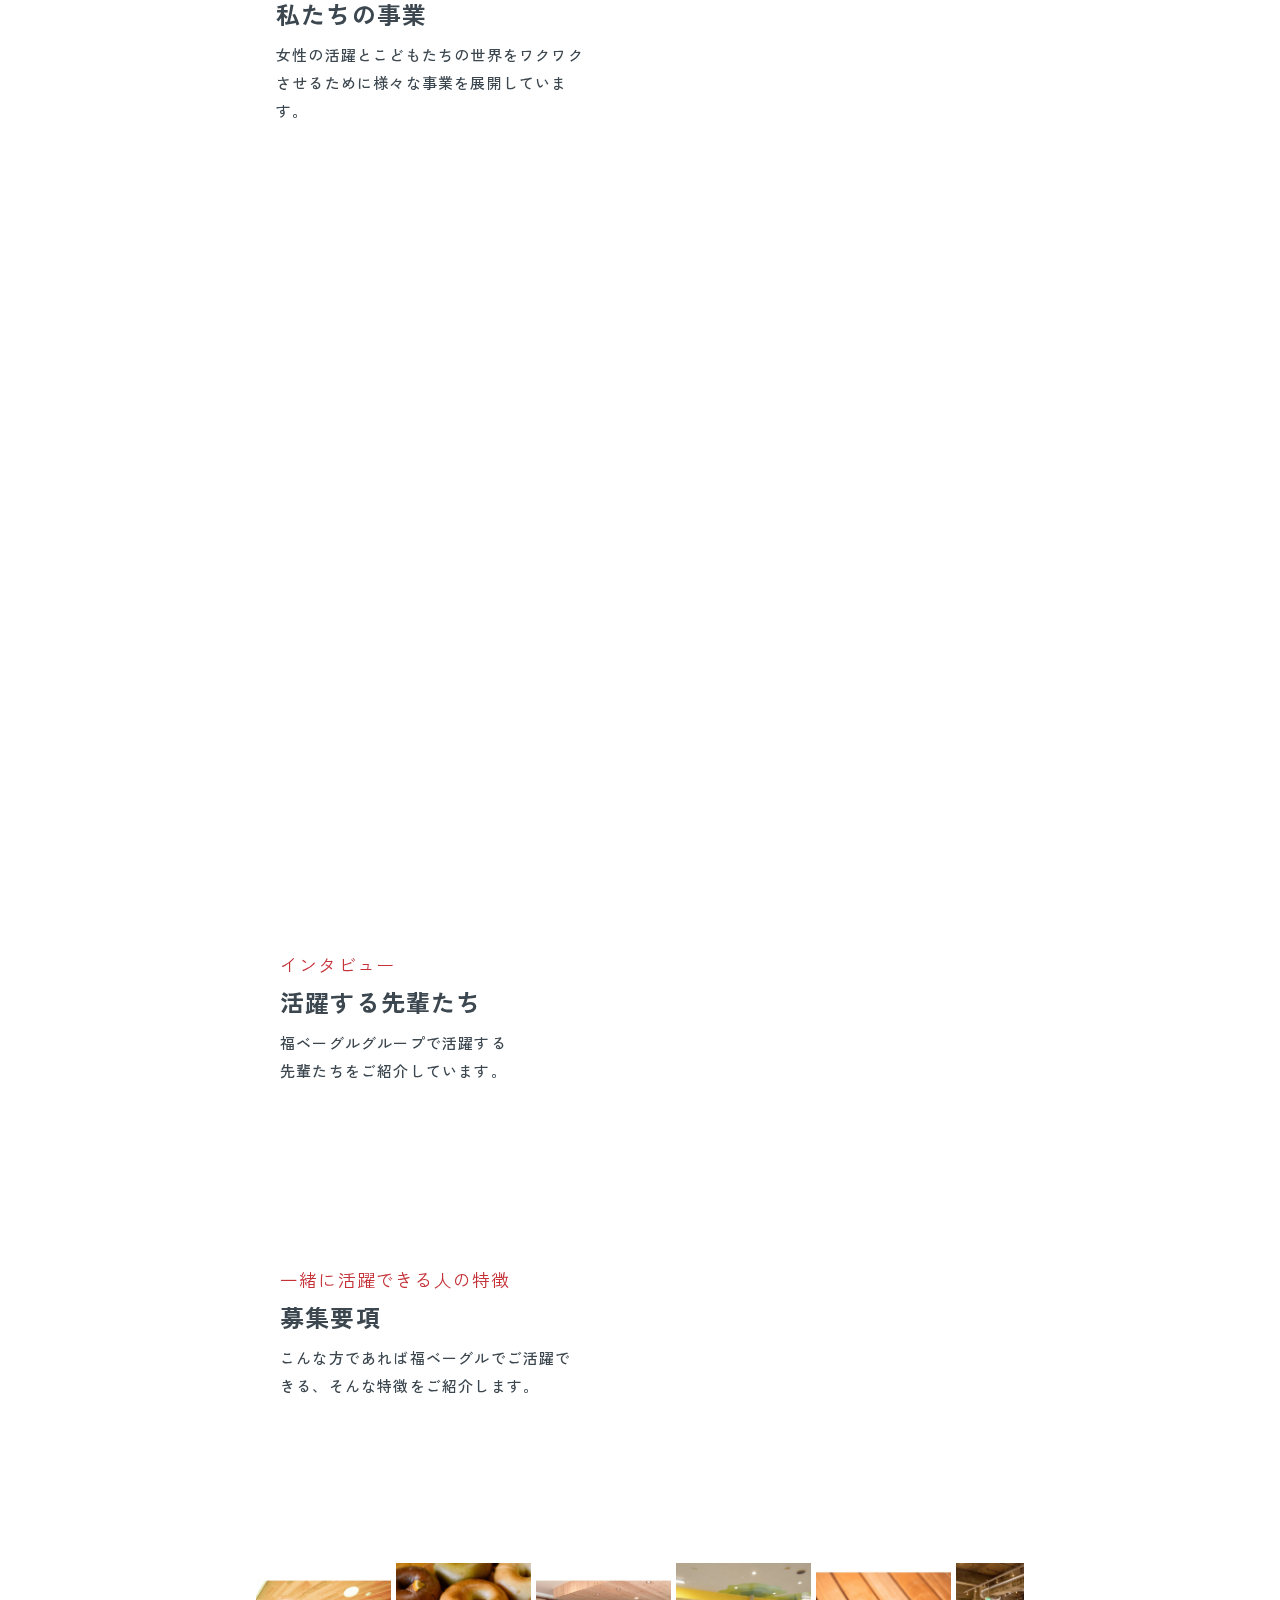
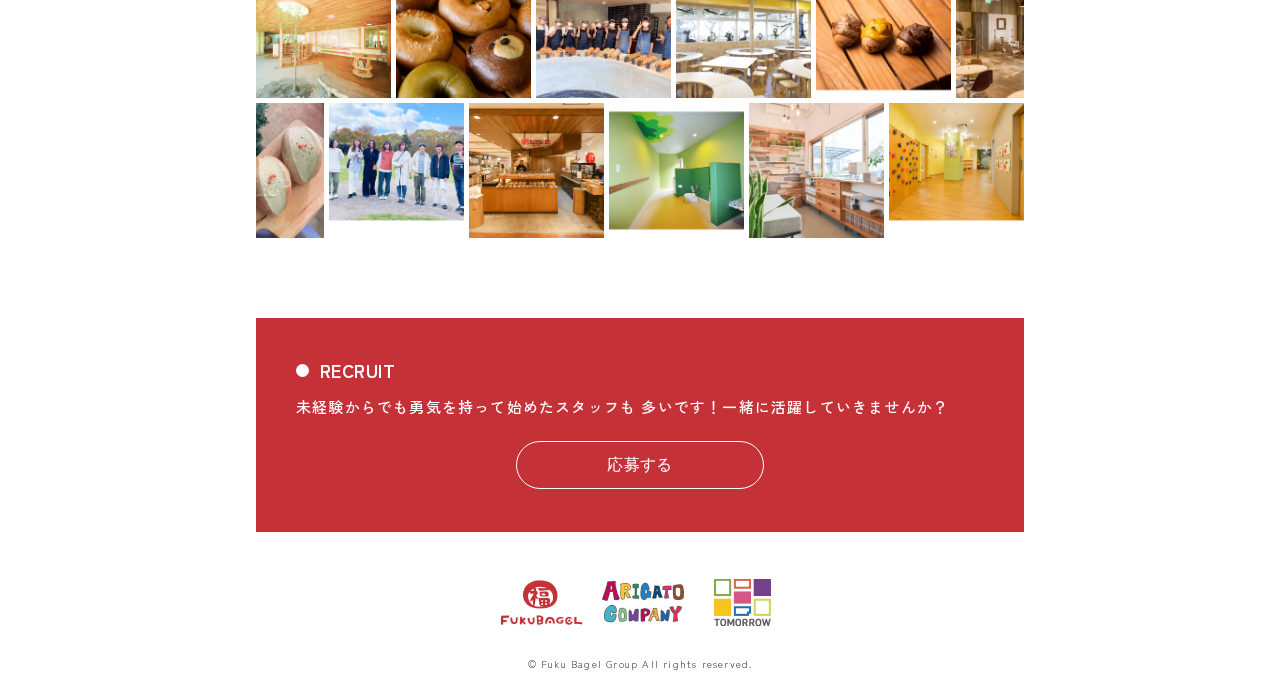
==== commit e9989273: "pc-version" ====
--- a/index.html
+++ b/index.html
@@ -301,7 +301,7 @@
             </section>
 
             <!-- 採用ピッチ資料 -->
-            <!-- <section id="deck" class="l-deck">
+            <section id="deck" class="l-deck">
                 <div class="deck-wrapper">
                     <div class="l-news-heading l-template-heading">
                         <p class="title">紹介資料</p>
@@ -314,7 +314,7 @@
                     </div>
                     <iframe class="speakerdeck-iframe" frameborder="0" src="https://speakerdeck.com/player/52cf096f2a064aed9d0ef3b618e65aae" title="Fuku Bagel" allowfullscreen="true" style="border: 0px; background: padding-box padding-box rgba(0, 0, 0, 0.1); margin: 0px; padding: 0px; border-radius: 6px; box-shadow: rgba(0, 0, 0, 0.2) 0px 5px 40px; width: 100%; height: auto; aspect-ratio: 560 / 995;" data-ratio="0.5628140703517588"></iframe>
                 </div>
-            </section> -->
+            </section>
 
             <!-- グッドポイント セクション -->
             <section id="merit" class="l-merit">
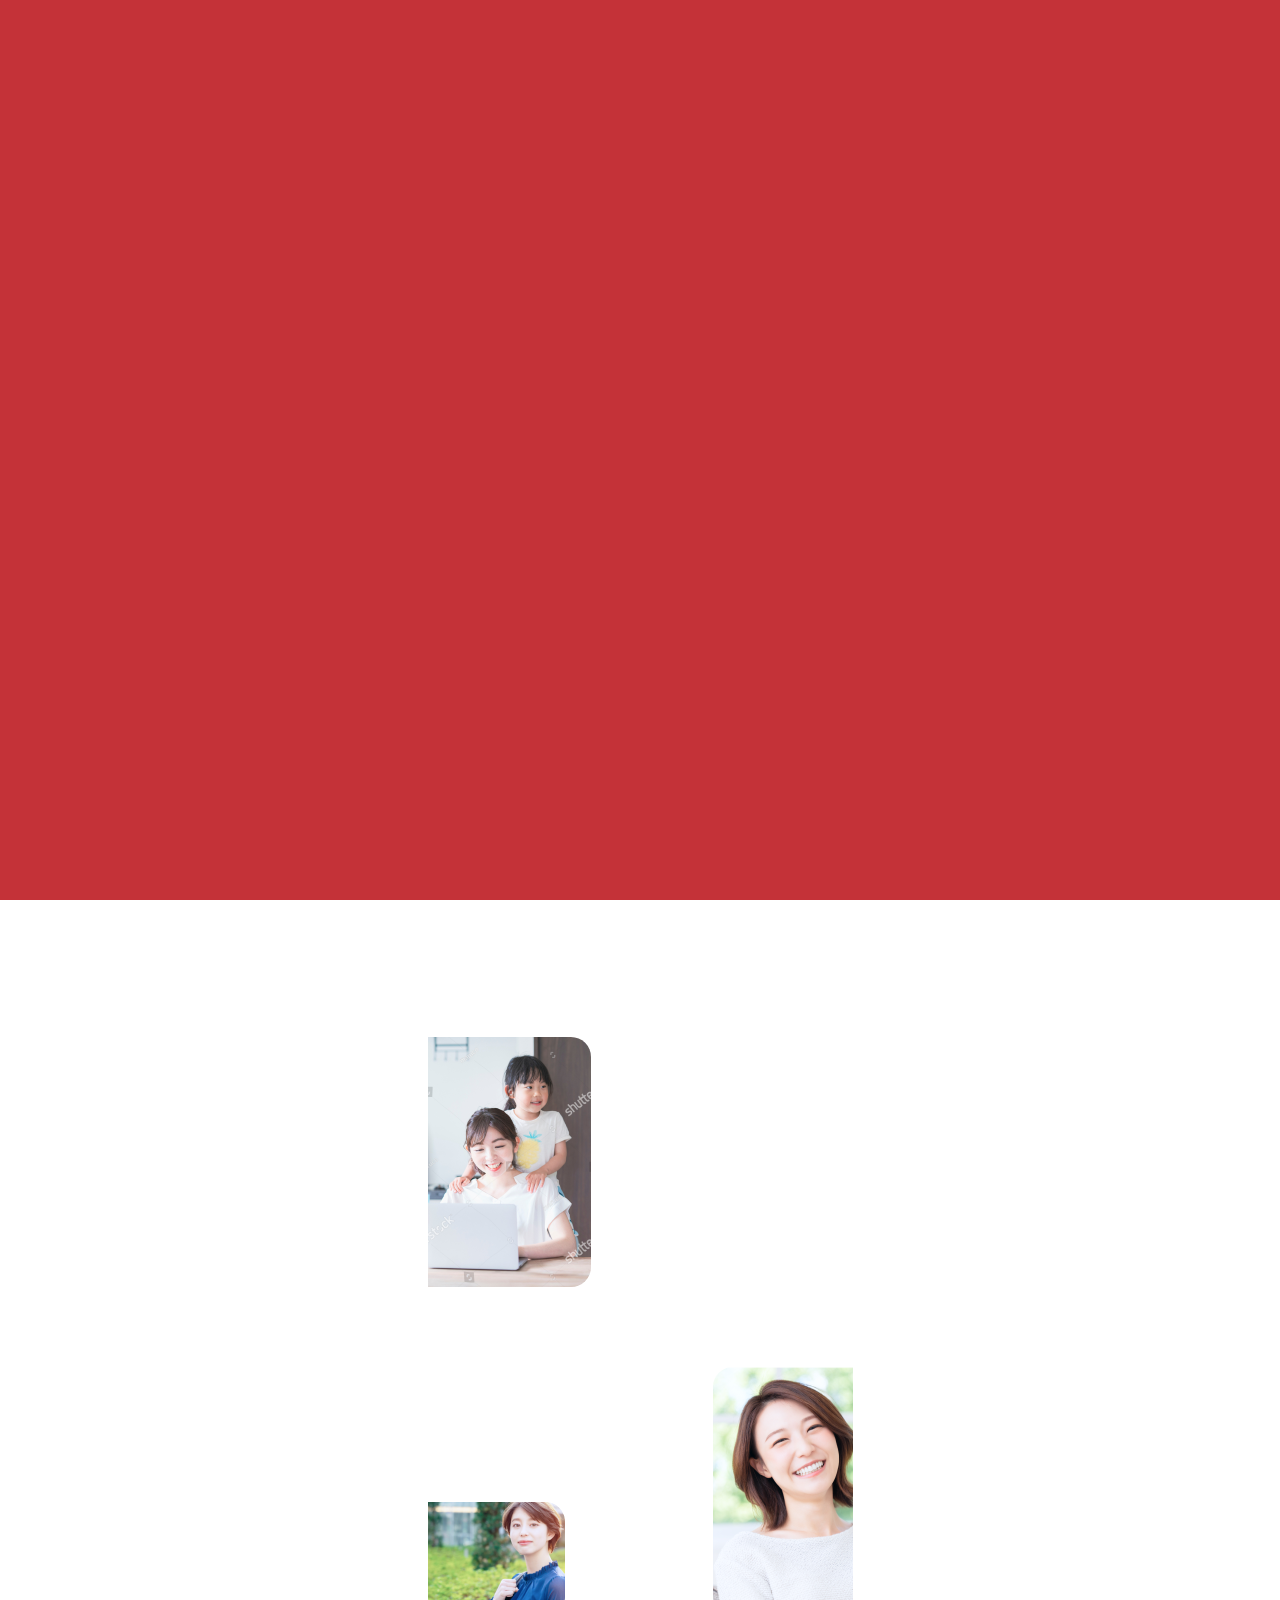
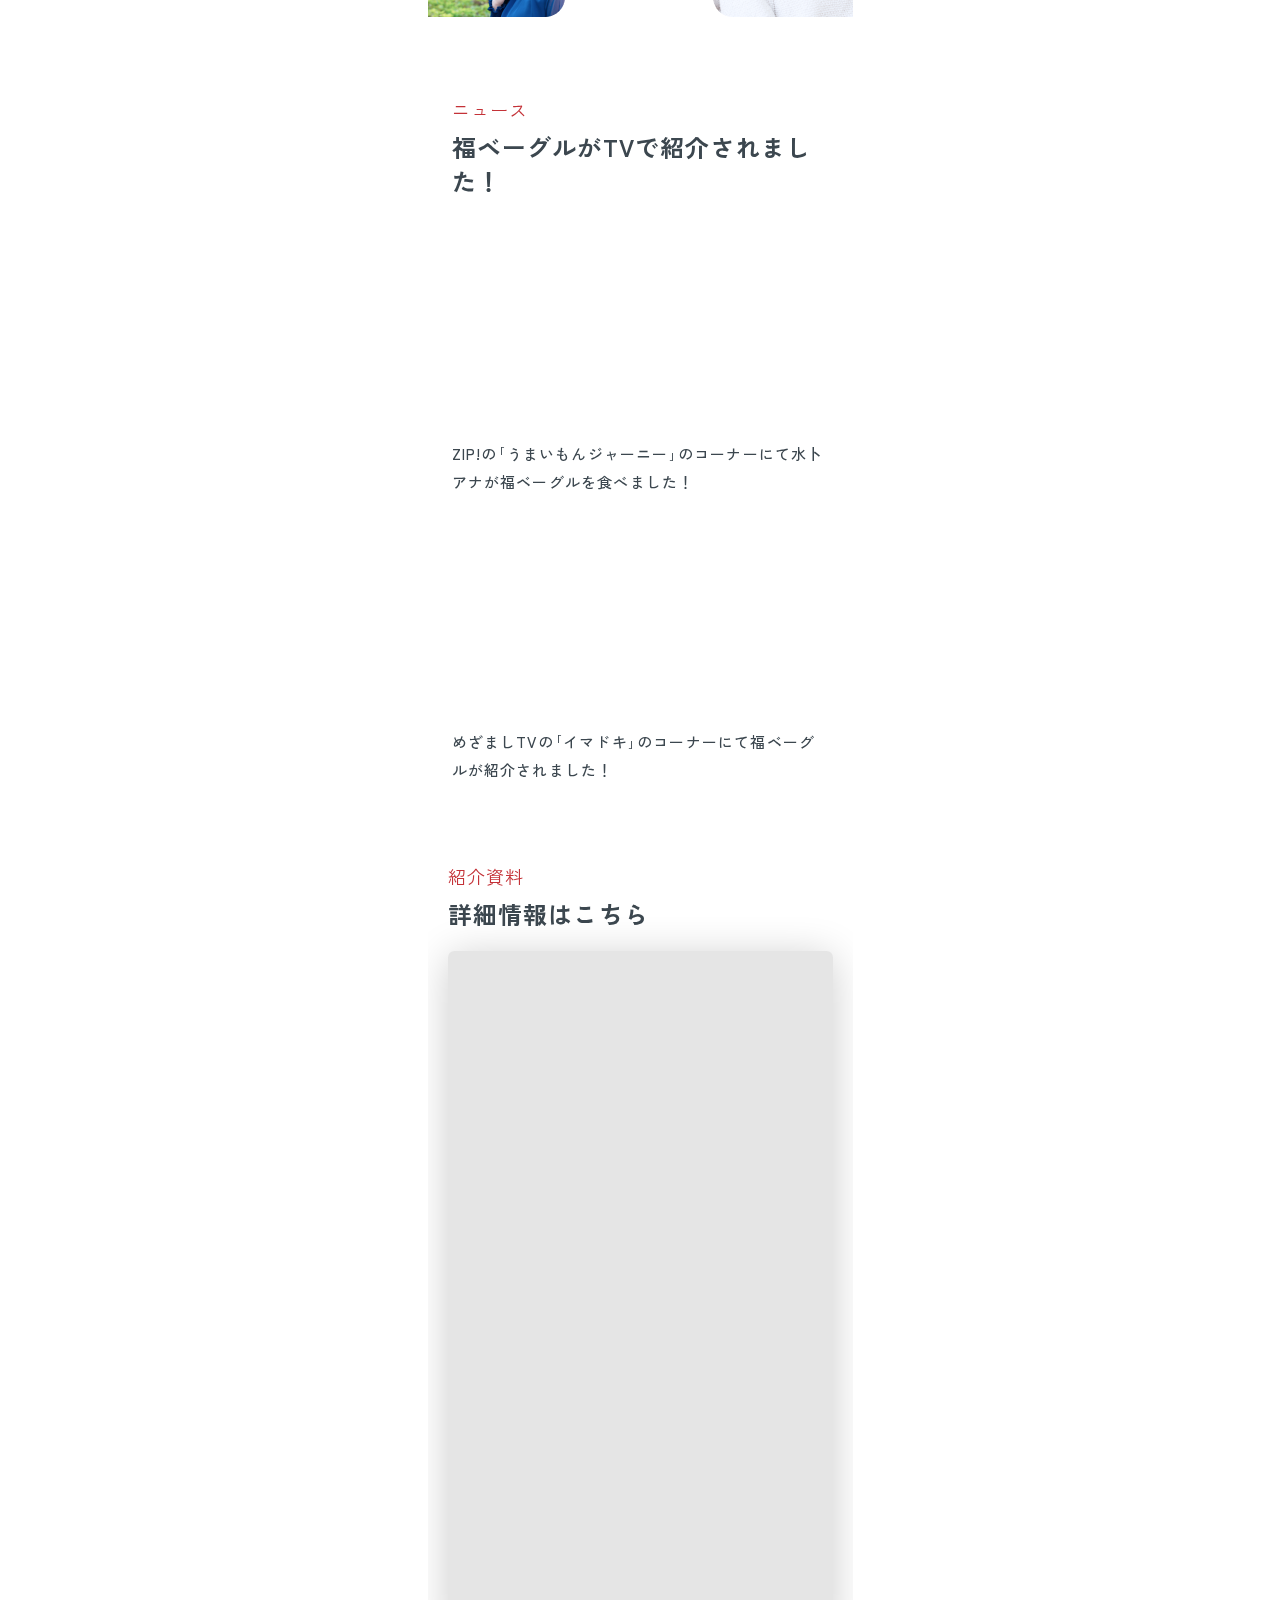
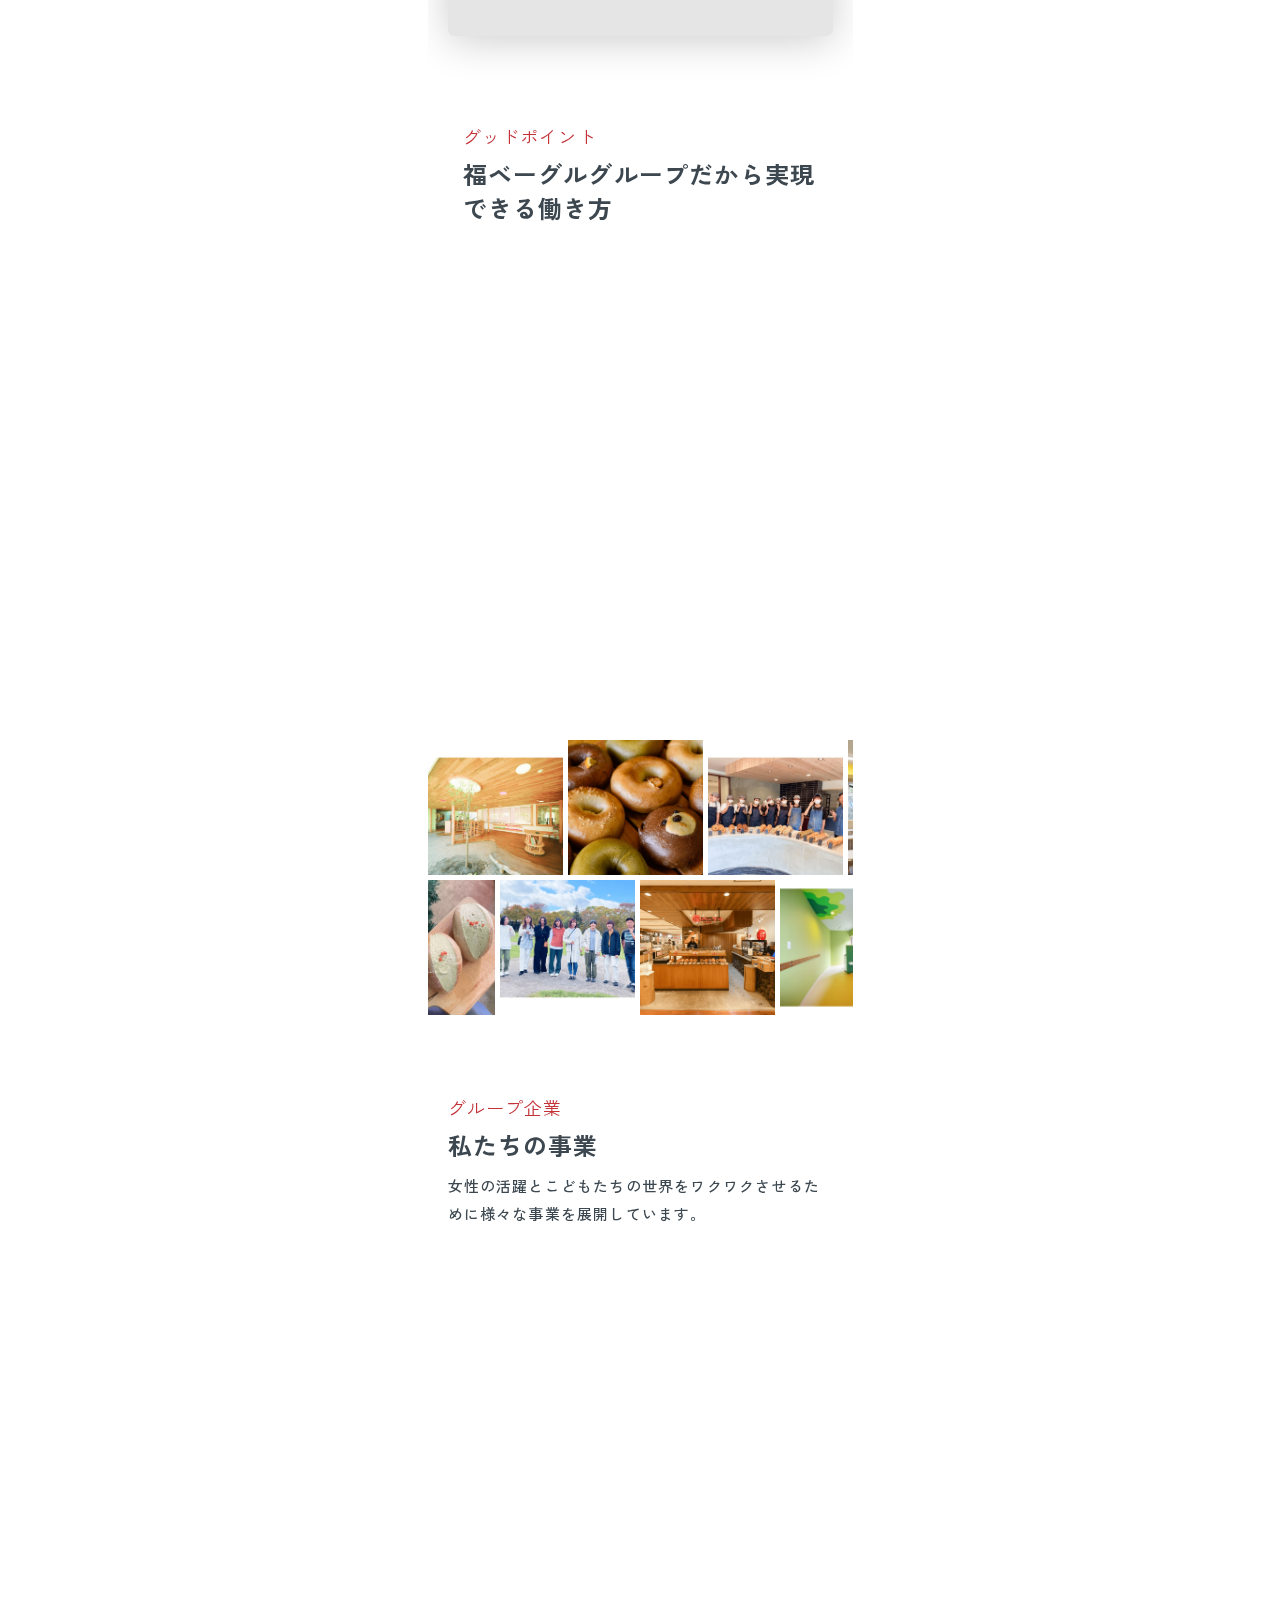
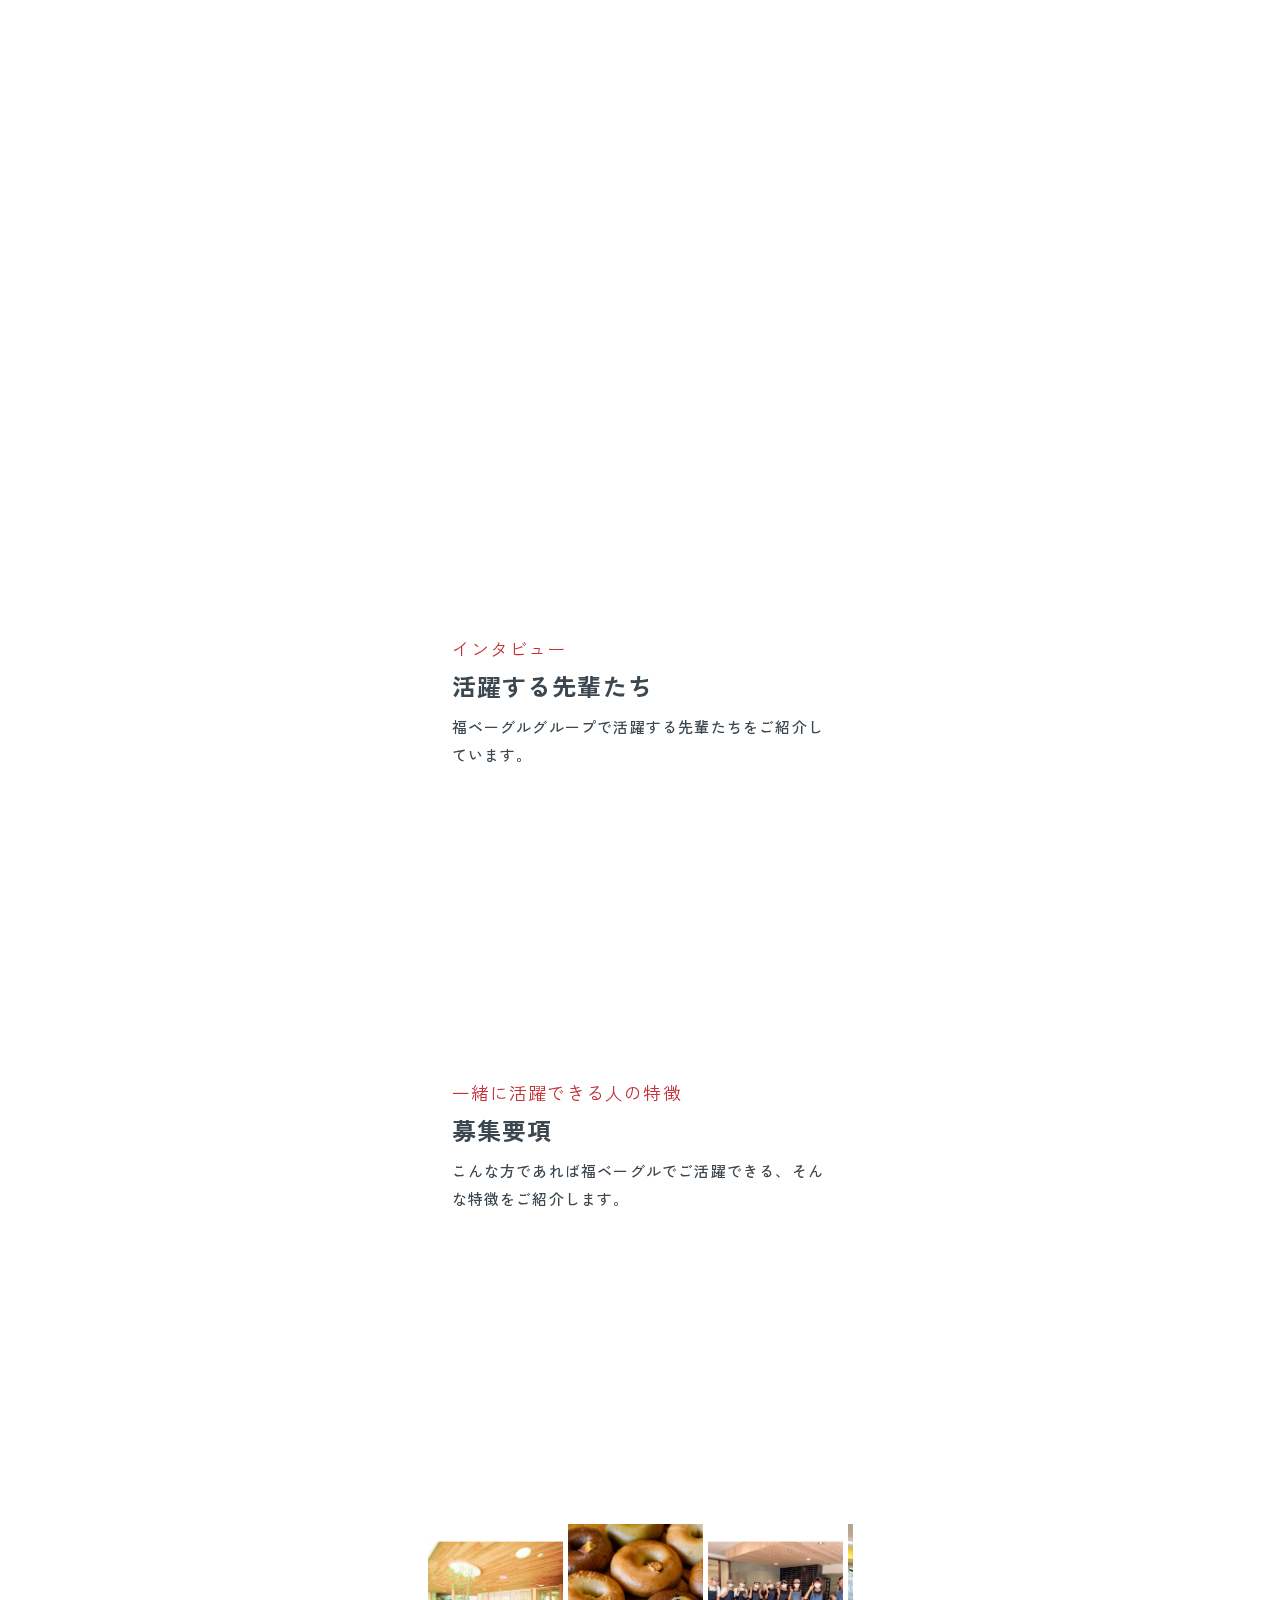
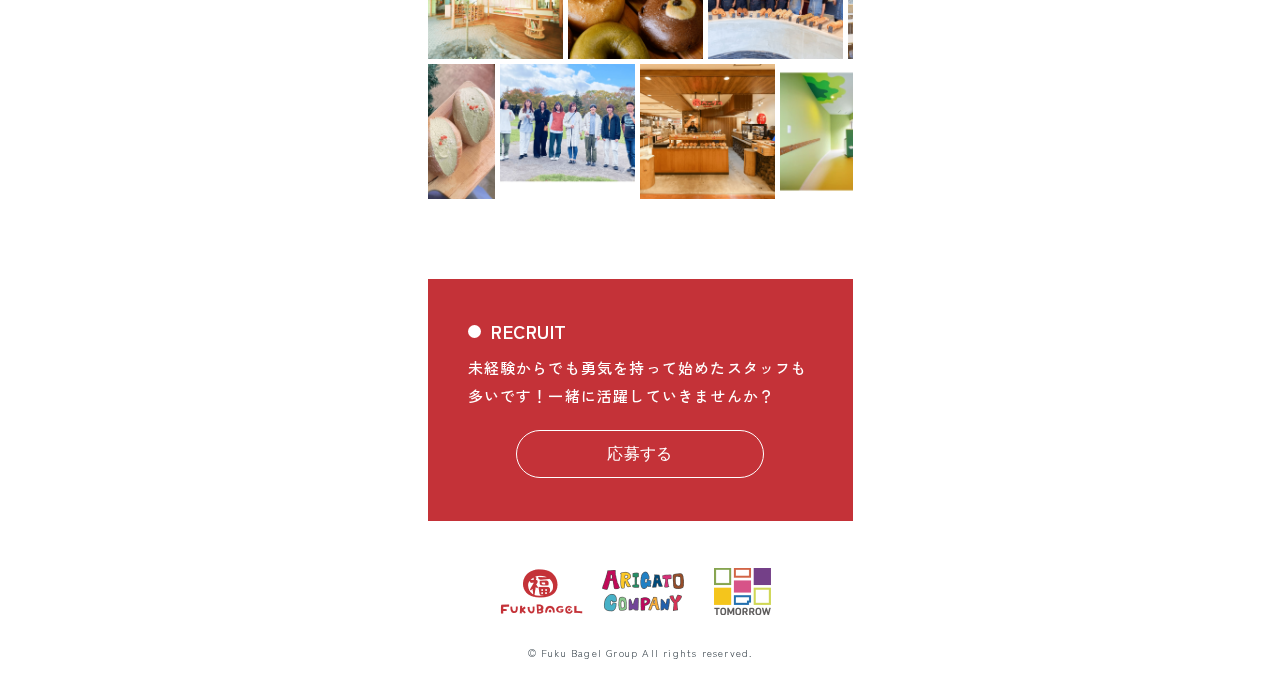
==== commit 7d105f2a: "contact-form" ====
--- a/index.html
+++ b/index.html
@@ -27,7 +27,6 @@
     <link rel="stylesheet" href="./css/fuwatto.css">
     <link rel="stylesheet" href="./css/particle.css">
     <link rel="stylesheet" href="./css/sp.css">
-    <link rel="stylesheet" href="./css/pc.css" type="text/css" media="screen and (min-width: 900px)">
     <script src="https://ajax.googleapis.com/ajax/libs/jquery/3.6.0/jquery.min.js"></script>
     <script src="./js/loading.js"></script>
     <script src="./js/particle.js"></script>
@@ -48,7 +47,7 @@
                     <a href="./index.html">トップ</a>
                 </li>
                 <li class="l-container-navi-item">
-                    <a href="./index.html">メッセージ</a>
+                    <a href="#message">メッセージ</a>
                 </li>
                 <li class="l-container-navi-item">
                     <a href="#news">ニュース</a>
@@ -121,7 +120,7 @@
                 <div class="l-header-inner">
                     <div class="header-logo-wrapper">
                         <a href="./index.html">
-                            <p class="header-txt is-mini is-no-height">採用特設ページ</p>
+                            <p class="header-txt is-mini is-no-height">福ベーグル採用ページ</p>
                             <figure class="header-logo">
                                 <img src="./images/header-logo.png" alt="">
                             </figure>
@@ -155,13 +154,11 @@
                                     <a href="./interview.html">インタビュー</a>
                                 </li>
                                 <li>
-                                    <a href="https://employment.en-japan.com/desc_1234948/?arearoute=1"
-                                        target="_blank">募集要項</a>
+                                    <a href="https://employment.en-japan.com/desc_1234948/?arearoute=1" target="_blank">募集要項</a>
                                 </li>
                             </ul>
                             <button class="l-recruit-btn btn bgleft">
-                                <a href="https://employment.en-japan.com/apply/form/?WorkID=1234948&aroute=0&arearoute=1"
-                                    target="_blank"><span>応募する</span></a>
+                                <a href="https://employment.en-japan.com/apply/form/?WorkID=1234948&aroute=0&arearoute=1" target="_blank"><span>応募する</span></a>
                             </button>
                         </nav>
                     </div>
@@ -174,11 +171,8 @@
                     <h1 class="l-top-copy fadeUpTrigger">
                         <img src="./images/top-copy.png" alt="">
                     </h1>
-                    <figure class="l-top-img is-rounded-left">
-                        <picture>
-                            <source srcset="./images/top-visual-pc.jpg" media="(min-width: 900px)" />
-                            <img src="./images/top-visual.png" alt="">
-                        </picture>
+                    <figure class="l-top-img">
+                        <img src="./images/top-visual.png" alt="">
                     </figure>
                 </div>
             </section>
@@ -202,10 +196,7 @@
             <section id="philosophy" class="l-philosophy">
                 <div class="l-vision">
                     <figure class="l-vision-img is-rounded-right">
-                        <picture>
-                            <source srcset="./images/vision-img-pc.jpg" media="(min-width: 1025px)" />
-                            <img src="./images/vision-img-pc.jpg" alt="">
-                        </picture>
+                        <img src="./images/vision-img.png" alt="">
                     </figure>
                     <div class="txtbox">
                         <p class="title fadeUpTrigger">ビジョン</p>
@@ -220,17 +211,11 @@
                     </div>
                 </div>
                 <div class="l-mission">
-                    <figure class="l-mission-img1 item1 is-rounded-left>
-                        <picture>
-                            <source srcset=" ./images/mission-img1-pc.jpg" media="(min-width: 900px)" />
-                    <img src="./images/mission-img1.png" alt="">
-                    </picture>
+                    <figure class="l-mission-img1 item1">
+                        <img src="./images/mission-img1.png" alt="">
                     </figure>
-                    <figure class="l-mission-img2 item2 is-rounded-right">
-                        <picture>
-                            <source srcset="./images/mission-img2-pc.jpg" media="(min-width: 900px)" />
-                            <img src="./images/mission-img2.png" alt="">
-                        </picture>
+                    <figure class="l-mission-img2 item2">
+                        <img src="./images/mission-img2.png" alt="">
                     </figure>
                     <div class="txtbox item3">
                         <p class="title fadeUpTrigger">ミッション</p>
@@ -257,46 +242,40 @@
 
                         </p>
                     </div>
-                    <div class="news-wrapper">
-                        <div class="news-item">
-                            <div class="box-hover normal-box-hover fadeUpTrigger">
-                                <a href="https://fukubagel.jp/news-recruit.php" target="_blank">
-                                    <div class="is-absolute">
-                                        <button class="view-details">
-                                            <div class="view-icon">
-                                                <img src="./images/btn-view-details.png" alt="">
-                                            </div>
-                                            <p class="c-lead is-white is-shadow">詳しく見る</p>
-                                        </button>
+                    <div class="box-hover normal-box-hover fadeUpTrigger">
+                        <a href="https://fukubagel.jp/news-recruit.php" target="_blank">
+                            <div class="is-absolute">
+                                <button class="view-details">
+                                    <div class="view-icon">
+                                        <img src="./images/btn-view-details.png" alt="">
                                     </div>
-                                    <figure class="l-interview-img l-template-img">
-                                        <img src="./images/img-zip.png" alt="">
-                                    </figure>
-                                </a>
-                            </div>
-                            <p class="normal">ZIP!の｢うまいもんジャーニー｣のコーナーにて水卜アナが福ベーグルを食べました！</p>
-                        </div>
-                        <div class="news-item">
-                            <div class="box-hover normal-box-hover fadeUpTrigger">
-                                <a href="https://fukubagel.jp/news-recruit.php" target="_blank">
-                                    <div class="is-absolute">
-                                        <button class="view-details">
-                                            <div class="view-icon">
-                                                <img src="./images/btn-view-details.png" alt="">
-                                            </div>
-                                            <p class="c-lead is-white is-shadow">詳しく見る</p>
-                                        </button>
+                                    <p class="c-lead is-white is-shadow">詳しく見る</p>
+                                </button>
+                            </div>
+                            <figure class="l-interview-img l-template-img">
+                                <img src="./images/img-zip.png" alt="">
+                            </figure>
+                        </a>
+                    </div>
+                    <p class="normal">ZIP!の｢うまいもんジャーニー｣のコーナーにて水卜アナが福ベーグルを食べました！</p>
+                    <div class="box-hover normal-box-hover fadeUpTrigger">
+                        <a href="https://fukubagel.jp/news-recruit.php" target="_blank">
+                            <div class="is-absolute">
+                                <button class="view-details">
+                                    <div class="view-icon">
+                                        <img src="./images/btn-view-details.png" alt="">
                                     </div>
-                                    <figure class="l-interview-img l-template-img">
-                                        <img src="./images/img-mezamashi.png" alt="">
-                                    </figure>
-                                </a>
-                            </div>
-                            <p class="normal">
-                                めざましTVの｢イマドキ｣のコーナーにて福ベーグルが紹介されました！
-                            </p>
-                        </div>
-                    </div>
+                                    <p class="c-lead is-white is-shadow">詳しく見る</p>
+                                </button>
+                            </div>
+                            <figure class="l-interview-img l-template-img">
+                                <img src="./images/img-mezamashi.png" alt="">
+                            </figure>
+                        </a>
+                    </div>
+                    <p class="normal">
+                        めざましTVの｢イマドキ｣のコーナーにて福ベーグルが紹介されました！
+                    </p>
                 </div>
             </section>
 
@@ -306,7 +285,7 @@
                     <div class="l-news-heading l-template-heading">
                         <p class="title">紹介資料</p>
                         <h2 class="l2-heading">
-                            求職者の方へのメッセージ
+                            詳細情報はこちら
                         </h2>
                         <p class="normal">
 
@@ -599,8 +578,7 @@
                         多いです！一緒に活躍していきませんか？
                     </p>
                     <button class="l-recruit-btn btn bgleft">
-                        <a href="https://employment.en-japan.com/apply/form/?WorkID=1234948&aroute=0&arearoute=1"
-                            target="_blank"><span>応募する</span></a>
+                        <a href="https://employment.en-japan.com/apply/form/?WorkID=1234948&aroute=0&arearoute=1" target="_blank"><span>応募する</span></a>
                     </button>
                 </div>
             </section>
--- a/css/common.css
+++ b/css/common.css
@@ -851,3 +851,46 @@
 .menu-content .bgleft a:before {
     background: var(--red);
 }
+
+
+
+/* コンタクトページ HOVER アニメーション */
+.contact-container .submit-btn {
+    position: relative;
+    overflow: hidden;
+    text-decoration: none;
+    display: inline-block;
+    border: 1px solid #C43238;
+    padding: 10px 30px;
+    text-align: center;
+    outline: none;
+    transition: ease .2s;
+    color: #fff;
+    background-color: #C43238;
+}
+
+.contact-container .submit-btn span {
+    position: relative;
+    z-index: 3;
+    color: #fff;
+    transition: ease 0s;
+}
+
+.contact-container .submit-btn:before {
+    content: '';
+    position: absolute;
+    top: 0;
+    left: 0;
+    z-index: 2;
+    background: #C43238;
+    width: 100%;
+    height: 100%;
+    transition: transform .6s cubic-bezier(0.8, 0, 0.2, 1) 0s;
+    transform: scale(0, 1);
+    transform-origin: right top;
+}
+
+.contact-container .submit-btn:hover:before {
+    transform-origin: left top;
+    transform: scale(1, 1);
+}
